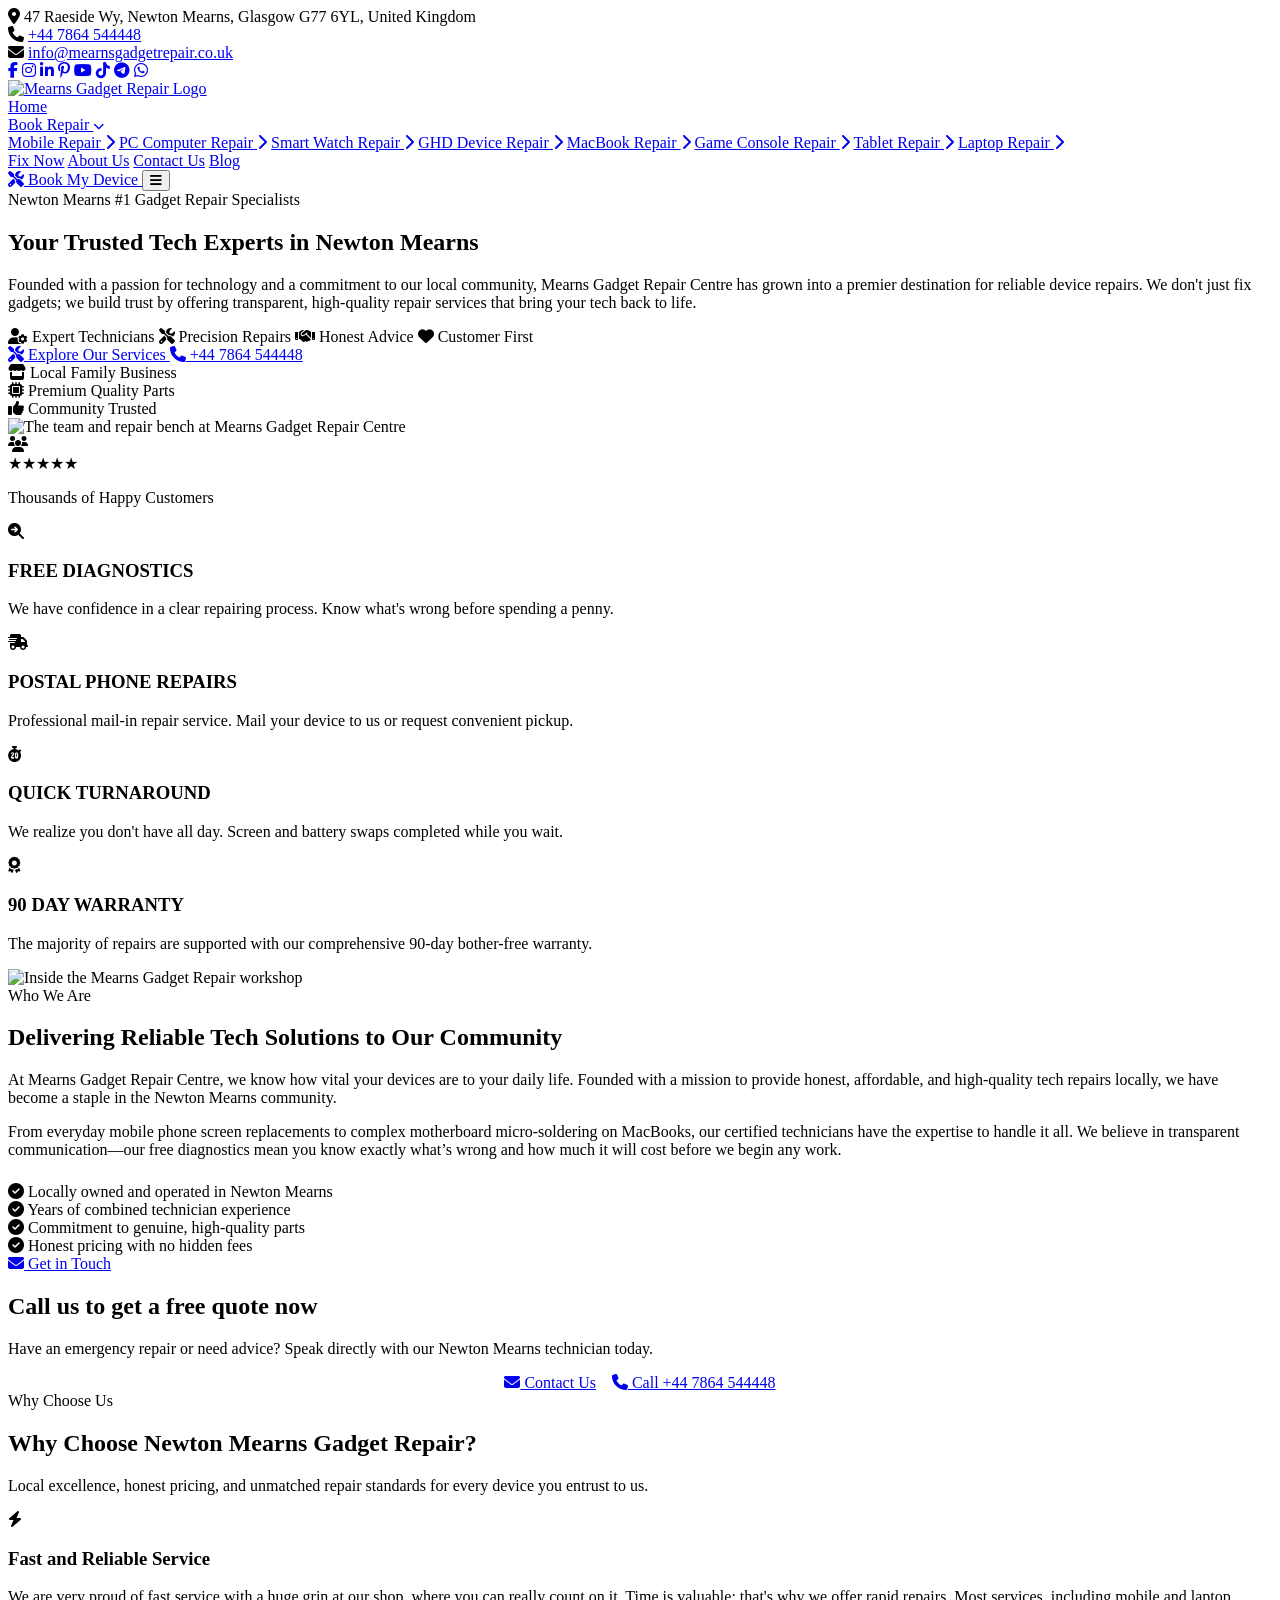
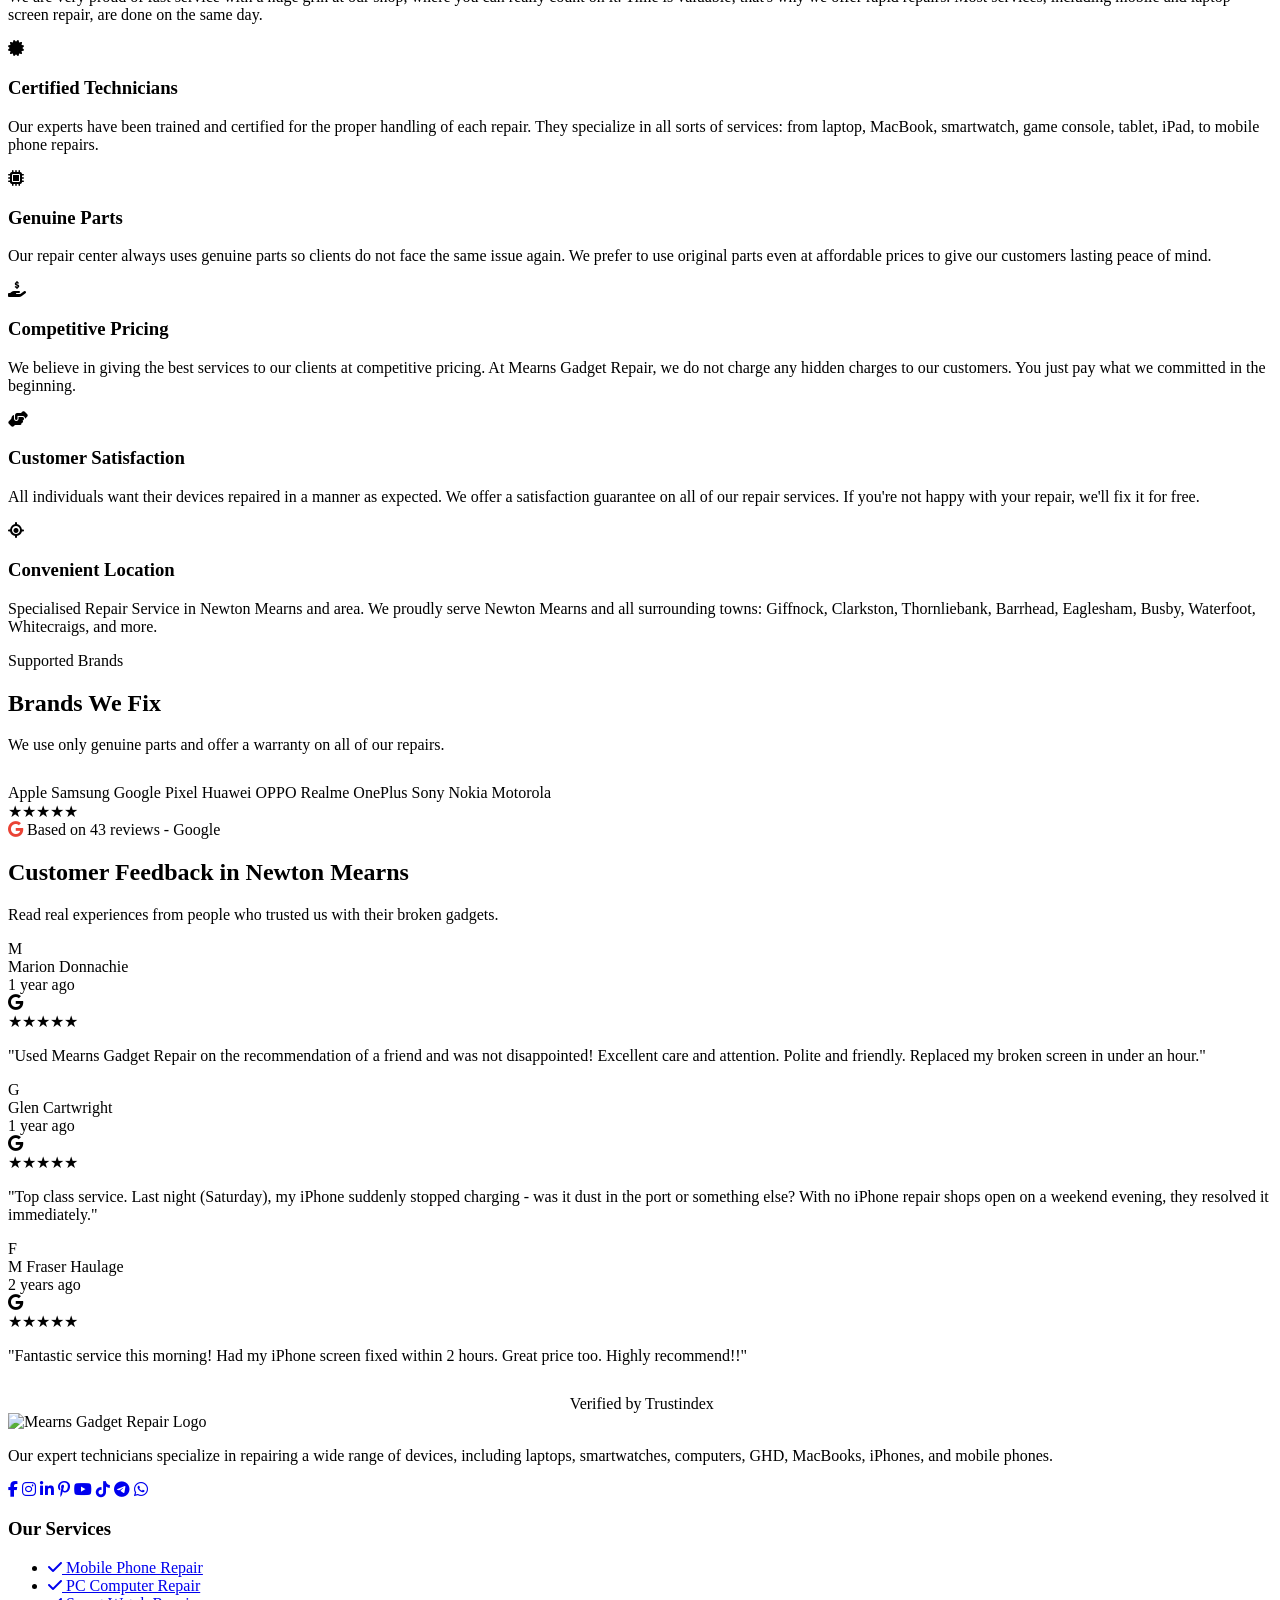
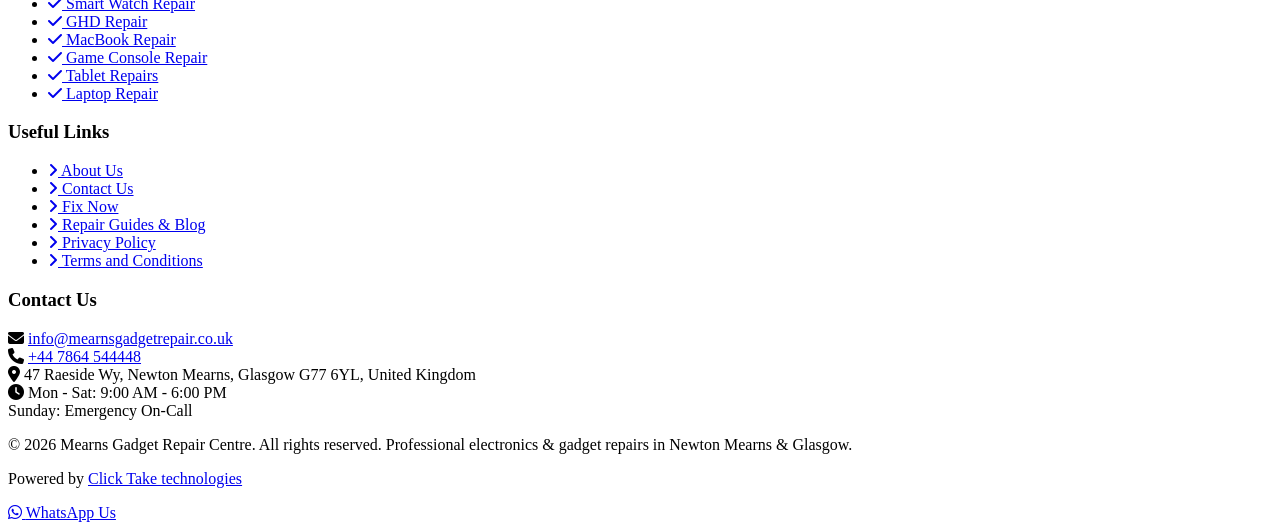
==== about.html @ e1bfaec9 "Add files via upload" ====
<!DOCTYPE html>
<html lang="en">
<head>
  <meta charset="UTF-8">
  <meta name="viewport" content="width=device-width, initial-scale=1.0">
  <meta http-equiv="X-Content-Type-Options" content="nosniff">
  <meta name="referrer" content="strict-origin-when-cross-origin">
  <title>About Us | Mearns Gadget Repair Centre in Newton Mearns</title>
  <meta name="description" content="Learn about Mearns Gadget Repair in Newton Mearns. Your local, trusted tech experts specializing in mobile, laptop, MacBook, and console repairs with a 90-day warranty.">
  <link rel="icon" type="image/png" href="images/logo.png">
  <link rel="stylesheet" href="https://cdnjs.cloudflare.com/ajax/libs/font-awesome/6.5.1/css/all.min.css">
  <link rel="stylesheet" href="css/style.css">
</head>
<body>

  <!-- TOP BAR -->
  <div class="top-bar">
    <div class="container top-bar-inner">
      <div class="top-bar-info">
        <div class="top-bar-item">
          <i class="fa-solid fa-location-dot"></i>
          <span>47 Raeside Wy, Newton Mearns, Glasgow G77 6YL, United Kingdom</span>
        </div>
        <div class="top-bar-item">
          <i class="fa-solid fa-phone"></i>
          <a href="tel:+447864544448">+44 7864 544448</a>
        </div>
        <div class="top-bar-item">
          <i class="fa-solid fa-envelope"></i>
          <a href="mailto:info@mearnsgadgetrepair.co.uk">info@mearnsgadgetrepair.co.uk</a>
        </div>
      </div>
      <div class="top-bar-socials">
        <a href="https://www.facebook.com/MearnsGadgetRepair" aria-label="Facebook"><i class="fa-brands fa-facebook-f"></i></a>
        <a href="https://www.instagram.com/mearnsgadget/" aria-label="Instagram"><i class="fa-brands fa-instagram"></i></a>
        <a href="https://www.linkedin.com/company/mearns-gadget-repair/home/" aria-label="LinkedIn"><i class="fa-brands fa-linkedin-in"></i></a>
        <a href="https://www.pinterest.com/mearnsgadgetrepair/" aria-label="Pinterest"><i class="fa-brands fa-pinterest-p"></i></a>
        <a href="https://www.youtube.com/@MearnsGadgetRepair" aria-label="YouTube"><i class="fa-brands fa-youtube"></i></a>
        <a href="https://www.tiktok.com/@mearnsgadgetrepair2" aria-label="TikTok"><i class="fa-brands fa-tiktok"></i></a>
        <a href="https://www.google.com/maps/place/Mearns+Gadget+Repair/@55.7643478,-4.3522199,17z/data=!3m1!4b1!4m6!3m5!1s0x48884990850352e9:0x319b76fc615b33bc!8m2!3d55.7643478!4d-4.3522199!16s%2Fg%2F11p5c2ny6j?entry=ttu&g_ep=EgoyMDI2MDkwOC4wIKXMDSoASAFQAw%3D%3D" aria-label="Telegram"><i class="fa-brands fa-telegram"></i></a>
        <a href="https://wa.me/447864544448" target="_blank" aria-label="WhatsApp"><i class="fa-brands fa-whatsapp"></i></a>
      </div>
    </div>
  </div>

  <!-- SITE HEADER / NAVBAR -->
  <header class="site-header">
    <div class="container nav-container">
      <a href="index.html" class="brand-logo">
        <img src="images/Logo Img.png" alt="Mearns Gadget Repair Logo">
      </a>

      <nav class="nav-menu" id="navMenu">
        <a href="index.html" class="nav-link">Home</a>
        
        <div class="nav-dropdown">
          <a href="services.html" class="nav-link">Book Repair <i class="fa-solid fa-chevron-down" style="font-size: 11px;"></i></a>
          <div class="dropdown-menu">
            <a href="services.html#mobile-repair" class="dropdown-item">Mobile Repair <i class="fa-solid fa-chevron-right"></i></a>
            <a href="services.html#pc-repair" class="dropdown-item">PC Computer Repair <i class="fa-solid fa-chevron-right"></i></a>
            <a href="services.html#smartwatch-repair" class="dropdown-item">Smart Watch Repair <i class="fa-solid fa-chevron-right"></i></a>
            <a href="services.html#ghd-repair" class="dropdown-item">GHD Device Repair <i class="fa-solid fa-chevron-right"></i></a>
            <a href="services.html#macbook-repair" class="dropdown-item">MacBook Repair <i class="fa-solid fa-chevron-right"></i></a>
            <a href="services.html#console-repair" class="dropdown-item">Game Console Repair <i class="fa-solid fa-chevron-right"></i></a>
            <a href="services.html#tablet-repair" class="dropdown-item">Tablet Repair <i class="fa-solid fa-chevron-right"></i></a>
            <a href="services.html#laptop-repair" class="dropdown-item">Laptop Repair <i class="fa-solid fa-chevron-right"></i></a>
          </div>
        </div>

        <a href="book-repair.html" class="nav-link">Fix Now</a>
        <a href="about.html" class="nav-link active">About Us</a>
        <a href="contact.html" class="nav-link">Contact Us</a>
        <a href="blog.html" class="nav-link">Blog</a>
      </nav>

      <div class="nav-actions">
        <a href="book-repair.html" class="btn btn-primary btn-sm">
          <i class="fa-solid fa-screwdriver-wrench"></i> Book My Device
        </a>
        <button class="mobile-toggle" id="mobileToggle" aria-label="Toggle navigation">
          <i class="fa-solid fa-bars"></i>
        </button>
      </div>
    </div>
  </header>

  <!-- HERO SECTION (ADAPTED FOR ABOUT US) -->
  <section class="hero-section">
    <div class="hero-bg-container">
      <div class="hero-bg-blur"></div>
      <div class="hero-bg-overlay"></div>
    </div>

    <div class="hero-glow-1"></div>
    <div class="hero-glow-2"></div>
    <div class="container hero-grid">
      <div class="hero-content">
        <div class="hero-badge">
          <span class="pulse-dot"></span>
          <span>Newton Mearns #1 Gadget Repair Specialists</span>
        </div>
        <h1 class="hero-title">Your Trusted Tech Experts in <span class="gradient-text">Newton Mearns</span></h1>
        <p class="hero-desc">
          Founded with a passion for technology and a commitment to our local community, Mearns Gadget Repair Centre has grown into a premier destination for reliable device repairs. We don't just fix gadgets; we build trust by offering transparent, high-quality repair services that bring your tech back to life.
        </p>

        <div class="hero-services-tags">
          <span class="hero-tag"><i class="fa-solid fa-user-gear"></i> Expert Technicians</span>
          <span class="hero-tag"><i class="fa-solid fa-screwdriver-wrench"></i> Precision Repairs</span>
          <span class="hero-tag"><i class="fa-solid fa-handshake"></i> Honest Advice</span>
          <span class="hero-tag"><i class="fa-solid fa-heart"></i> Customer First</span>
        </div>

        <div class="hero-cta-group">
          <a href="index.html#services" class="btn btn-primary btn-lg">
            <i class="fa-solid fa-screwdriver-wrench"></i> Explore Our Services
          </a>
          <a href="tel:+447864544448" class="btn btn-secondary btn-lg">
            <i class="fa-solid fa-phone"></i> +44 7864 544448
          </a>
        </div>

        <div class="hero-trust-row">
          <div class="hero-trust-item">
            <i class="fa-solid fa-store"></i>
            <span>Local Family Business</span>
          </div>
          <div class="hero-trust-item">
            <i class="fa-solid fa-microchip"></i>
            <span>Premium Quality Parts</span>
          </div>
          <div class="hero-trust-item">
            <i class="fa-solid fa-thumbs-up"></i>
            <span>Community Trusted</span>
          </div>
        </div>
      </div>

      <div class="hero-visual">
        <div class="hero-image-wrapper">
          <!-- Update src to your actual team/shop image -->
          <img src="images/computer.jpg" alt="The team and repair bench at Mearns Gadget Repair Centre">
        </div>

        <div class="hero-floating-stat">
          <div class="stat-circle">
            <i class="fa-solid fa-users"></i>
          </div>
          <div class="stat-text">
            <div class="rating-stars">★★★★★</div>
            <p>Thousands of Happy Customers</p>
          </div>
        </div>
      </div>
    </div>
  </section>

  <!-- 4 VALUE GUARANTEES BAR -->
  <section class="guarantees-bar">
    <div class="container">
      <div class="guarantees-grid">
        <div class="guarantee-card">
          <div class="guarantee-icon">
            <i class="fa-solid fa-magnifying-glass-arrow-right"></i>
          </div>
          <div class="guarantee-content">
            <h3>FREE DIAGNOSTICS</h3>
            <p>We have confidence in a clear repairing process. Know what's wrong before spending a penny.</p>
          </div>
        </div>

        <div class="guarantee-card">
          <div class="guarantee-icon">
            <i class="fa-solid fa-truck-fast"></i>
          </div>
          <div class="guarantee-content">
            <h3>POSTAL PHONE REPAIRS</h3>
            <p>Professional mail-in repair service. Mail your device to us or request convenient pickup.</p>
          </div>
        </div>

        <div class="guarantee-card">
          <div class="guarantee-icon">
            <i class="fa-solid fa-stopwatch-20"></i>
          </div>
          <div class="guarantee-content">
            <h3>QUICK TURNAROUND</h3>
            <p>We realize you don't have all day. Screen and battery swaps completed while you wait.</p>
          </div>
        </div>

        <div class="guarantee-card">
          <div class="guarantee-icon">
            <i class="fa-solid fa-award"></i>
          </div>
          <div class="guarantee-content">
            <h3>90 DAY WARRANTY</h3>
            <p>The majority of repairs are supported with our comprehensive 90-day bother-free warranty.</p>
          </div>
        </div>
      </div>
    </div>
  </section>

  <!-- OUR STORY SECTION -->
  <section class="section">
    <div class="container">
      <div class="tab-panel-grid">
        <div class="tab-panel-visual">
          <img src="images/about.png" alt="Inside the Mearns Gadget Repair workshop">
        </div>
        <div class="tab-panel-info">
        <span class="section-tag">Who We Are</span>
          <h2 class="section-title" style="text-align: left;">Delivering Reliable Tech Solutions to Our Community</h2>
          <p>
            At Mearns Gadget Repair Centre, we know how vital your devices are to your daily life. Founded with a mission to provide honest, affordable, and high-quality tech repairs locally, we have become a staple in the Newton Mearns community.
          </p>
          <p>
            From everyday mobile phone screen replacements to complex motherboard micro-soldering on MacBooks, our certified technicians have the expertise to handle it all. We believe in transparent communication—our free diagnostics mean you know exactly what’s wrong and how much it will cost before we begin any work.
          </p>
          
          <div class="repair-check-list" style="margin-top: 24px;">
            <div class="repair-check-item"><i class="fa-solid fa-circle-check"></i> Locally owned and operated in Newton Mearns</div>
            <div class="repair-check-item"><i class="fa-solid fa-circle-check"></i> Years of combined technician experience</div>
            <div class="repair-check-item"><i class="fa-solid fa-circle-check"></i> Commitment to genuine, high-quality parts</div>
            <div class="repair-check-item"><i class="fa-solid fa-circle-check"></i> Honest pricing with no hidden fees</div>
          </div>
          
          <a href="contact.html" class="btn btn-primary" style="margin-top: 24px;"><i class="fa-solid fa-envelope"></i> Get in Touch</a>
        </div>
      </div>
    </div>
  </section>

  <!-- CTA BANNER -->
  <section class="cta-banner-gradient">
    <div class="container">
      <h2>Call us to get a <span>free quote now</span></h2>
      <p>Have an emergency repair or need advice? Speak directly with our Newton Mearns technician today.</p>
      <div style="display: flex; justify-content: center; gap: 16px; flex-wrap: wrap;">
        <a href="contact.html" class="btn btn-white btn-lg"><i class="fa-solid fa-envelope"></i> Contact Us</a>
        <a href="tel:+447864544448" class="btn btn-primary btn-lg"><i class="fa-solid fa-phone"></i> Call +44 7864 544448</a>
      </div>
    </div>
  </section>

  <!-- WHY CHOOSE NEWTON MEARNS GADGET REPAIR -->
  <section class="section section-alt">
    <div class="container">
      <div class="section-header">
        <span class="section-tag">Why Choose Us</span>
        <h2 class="section-title">Why Choose Newton Mearns Gadget Repair?</h2>
        <p class="section-subtitle">Local excellence, honest pricing, and unmatched repair standards for every device you entrust to us.</p>
      </div>

      <div class="why-choose-grid">
        <div class="why-card">
          <div class="why-card-icon"><i class="fa-solid fa-bolt"></i></div>
          <h3>Fast and Reliable Service</h3>
          <p>We are very proud of fast service with a huge grin at our shop, where you can really count on it. Time is valuable; that's why we offer rapid repairs. Most services, including mobile and laptop screen repair, are done on the same day.</p>
        </div>

        <div class="why-card">
          <div class="why-card-icon"><i class="fa-solid fa-certificate"></i></div>
          <h3>Certified Technicians</h3>
          <p>Our experts have been trained and certified for the proper handling of each repair. They specialize in all sorts of services: from laptop, MacBook, smartwatch, game console, tablet, iPad, to mobile phone repairs.</p>
        </div>

        <div class="why-card">
          <div class="why-card-icon"><i class="fa-solid fa-microchip"></i></div>
          <h3>Genuine Parts</h3>
          <p>Our repair center always uses genuine parts so clients do not face the same issue again. We prefer to use original parts even at affordable prices to give our customers lasting peace of mind.</p>
        </div>

        <div class="why-card">
          <div class="why-card-icon"><i class="fa-solid fa-hand-holding-dollar"></i></div>
          <h3>Competitive Pricing</h3>
          <p>We believe in giving the best services to our clients at competitive pricing. At Mearns Gadget Repair, we do not charge any hidden charges to our customers. You just pay what we committed in the beginning.</p>
        </div>

        <div class="why-card">
          <div class="why-card-icon"><i class="fa-solid fa-handshake-angle"></i></div>
          <h3>Customer Satisfaction</h3>
          <p>All individuals want their devices repaired in a manner as expected. We offer a satisfaction guarantee on all of our repair services. If you're not happy with your repair, we'll fix it for free.</p>
        </div>

        <div class="why-card">
          <div class="why-card-icon"><i class="fa-solid fa-location-crosshairs"></i></div>
          <h3>Convenient Location</h3>
          <p>Specialised Repair Service in Newton Mearns and area. We proudly serve Newton Mearns and all surrounding towns: Giffnock, Clarkston, Thornliebank, Barrhead, Eaglesham, Busby, Waterfoot, Whitecraigs, and more.</p>
        </div>
      </div>
    </div>
  </section>

  <!-- BRANDS WE FIX -->
  <section class="section">
    <div class="container">
      <div class="section-header" style="margin-bottom: 30px;">
        <span class="section-tag">Supported Brands</span>
        <h2 class="section-title">Brands We Fix</h2>
        <p class="section-subtitle">We use only genuine parts and offer a warranty on all of our repairs.</p>
      </div>

      <div class="brands-row">
        <span class="brand-badge">Apple</span>
        <span class="brand-badge">Samsung</span>
        <span class="brand-badge">Google Pixel</span>
        <span class="brand-badge">Huawei</span>
        <span class="brand-badge">OPPO</span>
        <span class="brand-badge">Realme</span>
        <span class="brand-badge">OnePlus</span>
        <span class="brand-badge">Sony</span>
        <span class="brand-badge">Nokia</span>
        <span class="brand-badge">Motorola</span>
      </div>
    </div>
  </section>

  <!-- GOOGLE 5-STAR REVIEWS -->
  <section class="section section-alt">
    <div class="container">
      <div class="section-header">
        <div class="reviews-header-badge">
          <div class="stars">★★★★★</div>
          <div class="meta"><i class="fa-brands fa-google" style="color: #ea4335;"></i> Based on 43 reviews - Google</div>
        </div>
        <h2 class="section-title">Customer Feedback in Newton Mearns</h2>
        <p class="section-subtitle">Read real experiences from people who trusted us with their broken gadgets.</p>
      </div>

      <div class="reviews-grid">
        <div class="review-card">
          <div class="review-top">
            <div class="reviewer-info">
              <div class="reviewer-avatar">M</div>
              <div>
                <div class="reviewer-name">Marion Donnachie</div>
                <div class="reviewer-time">1 year ago</div>
              </div>
            </div>
            <i class="fa-brands fa-google google-icon"></i>
          </div>
          <div class="review-stars">★★★★★</div>
          <p class="review-text">
            "Used Mearns Gadget Repair on the recommendation of a friend and was not disappointed! Excellent care and attention. Polite and friendly. Replaced my broken screen in under an hour."
          </p>
        </div>

        <div class="review-card">
          <div class="review-top">
            <div class="reviewer-info">
              <div class="reviewer-avatar">G</div>
              <div>
                <div class="reviewer-name">Glen Cartwright</div>
                <div class="reviewer-time">1 year ago</div>
              </div>
            </div>
            <i class="fa-brands fa-google google-icon"></i>
          </div>
          <div class="review-stars">★★★★★</div>
          <p class="review-text">
            "Top class service. Last night (Saturday), my iPhone suddenly stopped charging - was it dust in the port or something else? With no iPhone repair shops open on a weekend evening, they resolved it immediately."
          </p>
        </div>

        <div class="review-card">
          <div class="review-top">
            <div class="reviewer-info">
              <div class="reviewer-avatar">F</div>
              <div>
                <div class="reviewer-name">M Fraser Haulage</div>
                <div class="reviewer-time">2 years ago</div>
              </div>
            </div>
            <i class="fa-brands fa-google google-icon"></i>
          </div>
          <div class="review-stars">★★★★★</div>
          <p class="review-text">
            "Fantastic service this morning! Had my iPhone screen fixed within 2 hours. Great price too. Highly recommend!!"
          </p>
        </div>
      </div>

      <div style="text-align: center; margin-top: 30px;">
        <span class="trustindex-verified">
          <i class="fa-solid fa-shield-check"></i> Verified by Trustindex
        </span>
      </div>
    </div>
  </section>

  <!-- SITE FOOTER -->
  <footer class="site-footer">
    <div class="container footer-top-grid">
      <!-- Col 1: Brand -->
      <div class="footer-brand">
        <img src="images/Logo Img.png" alt="Mearns Gadget Repair Logo">
        <p>
          Our expert technicians specialize in repairing a wide range of devices, including laptops, smartwatches, computers, GHD, MacBooks, iPhones, and mobile phones.
        </p>
        <div class="footer-socials">
          <a href="https://www.facebook.com/MearnsGadgetRepair" class="footer-social-link" aria-label="Facebook"><i class="fa-brands fa-facebook-f"></i></a>
          <a href="https://www.instagram.com/mearnsgadget/" class="footer-social-link" aria-label="Instagram"><i class="fa-brands fa-instagram"></i></a>
          <a href="https://www.linkedin.com/company/mearns-gadget-repair/home/" class="footer-social-link" aria-label="LinkedIn"><i class="fa-brands fa-linkedin-in"></i></a>
          <a href="https://www.pinterest.com/mearnsgadgetrepair/" class="footer-social-link" aria-label="Pinterest"><i class="fa-brands fa-pinterest-p"></i></a>
          <a href="https://www.youtube.com/@MearnsGadgetRepair" class="footer-social-link" aria-label="YouTube"><i class="fa-brands fa-youtube"></i></a>
          <a href="https://www.tiktok.com/@mearnsgadgetrepair2" class="footer-social-link" aria-label="TikTok"><i class="fa-brands fa-tiktok"></i></a>
          <a href="https://www.google.com/maps/place/Mearns+Gadget+Repair/@55.7643478,-4.3522199,17z/data=!3m1!4b1!4m6!3m5!1s0x48884990850352e9:0x319b76fc615b33bc!8m2!3d55.7643478!4d-4.3522199!16s%2Fg%2F11p5c2ny6j?entry=ttu&g_ep=EgoyMDI2MDkwOC4wIKXMDSoASAFQAw%3D%3D" class="footer-social-link" aria-label="Telegram"><i class="fa-brands fa-telegram"></i></a>
          <a href="https://wa.me/447864544448" target="_blank" class="footer-social-link" aria-label="WhatsApp"><i class="fa-brands fa-whatsapp"></i></a>
        </div>
      </div>

      <!-- Col 2: Our Services -->
      <div class="footer-col">
        <h3>Our Services</h3>
        <ul class="footer-links">
          <li><a href="services.html#mobile-repair"><i class="fa-solid fa-check"></i> Mobile Phone Repair</a></li>
          <li><a href="services.html#pc-repair"><i class="fa-solid fa-check"></i> PC Computer Repair</a></li>
          <li><a href="services.html#smartwatch-repair"><i class="fa-solid fa-check"></i> Smart Watch Repair</a></li>
          <li><a href="services.html#ghd-repair"><i class="fa-solid fa-check"></i> GHD Repair</a></li>
          <li><a href="services.html#macbook-repair"><i class="fa-solid fa-check"></i> MacBook Repair</a></li>
          <li><a href="services.html#console-repair"><i class="fa-solid fa-check"></i> Game Console Repair</a></li>
          <li><a href="services.html#tablet-repair"><i class="fa-solid fa-check"></i> Tablet Repairs</a></li>
          <li><a href="services.html#laptop-repair"><i class="fa-solid fa-check"></i> Laptop Repair</a></li>
        </ul>
      </div>

      <!-- Col 3: Useful Links -->
      <div class="footer-col">
        <h3>Useful Links</h3>
        <ul class="footer-links">
          <li><a href="about.html"><i class="fa-solid fa-angle-right"></i> About Us</a></li>
          <li><a href="contact.html"><i class="fa-solid fa-angle-right"></i> Contact Us</a></li>
          <li><a href="book-repair.html"><i class="fa-solid fa-angle-right"></i> Fix Now</a></li>
          <li><a href="blog.html"><i class="fa-solid fa-angle-right"></i> Repair Guides & Blog</a></li>
          <li><a href="privacy.html"><i class="fa-solid fa-angle-right"></i> Privacy Policy</a></li>
          <li><a href="terms.html"><i class="fa-solid fa-angle-right"></i> Terms and Conditions</a></li>
        </ul>
      </div>

      <!-- Col 4: Contact Us -->
      <div class="footer-col">
        <h3>Contact Us</h3>
        <div class="footer-contact-item">
          <i class="fa-solid fa-envelope"></i>
          <a href="mailto:info@mearnsgadgetrepair.co.uk">info@mearnsgadgetrepair.co.uk</a>
        </div>
        <div class="footer-contact-item">
          <i class="fa-solid fa-phone"></i>
          <a href="tel:+447864544448">+44 7864 544448</a>
        </div>
        <div class="footer-contact-item">
          <i class="fa-solid fa-location-dot"></i>
          <span>47 Raeside Wy, Newton Mearns, Glasgow G77 6YL, United Kingdom</span>
        </div>
        <div class="footer-contact-item">
          <i class="fa-solid fa-clock"></i>
          <span>Mon - Sat: 9:00 AM - 6:00 PM<br>Sunday: Emergency On-Call</span>
        </div>
      </div>
    </div>

    <!-- Bottom Copyright -->
    <div class="footer-bottom">
      <div class="container">
        <p>&copy; 2026 Mearns Gadget Repair Centre. All rights reserved. Professional electronics & gadget repairs in Newton Mearns & Glasgow.</p>
        <p>Powered by <a href="https://www.clicktaketech" target="_blank" rel="noopener noreferrer">Click Take technologies</a></p>
      </div>
    </div>
  </footer>

  <!-- FLOATING WHATSAPP BUTTON -->
  <a href="https://wa.me/447864544448?text=Hello%20Mearns%20Gadget%20Repair,%20I%20would%20like%20a%20quote%20for%20my%20device" target="_blank" class="whatsapp-float" aria-label="WhatsApp Chat">
    <i class="fa-brands fa-whatsapp"></i>
    <span>WhatsApp Us</span>
  </a>

  <script src="js/main.js"></script>
</body>
</html>
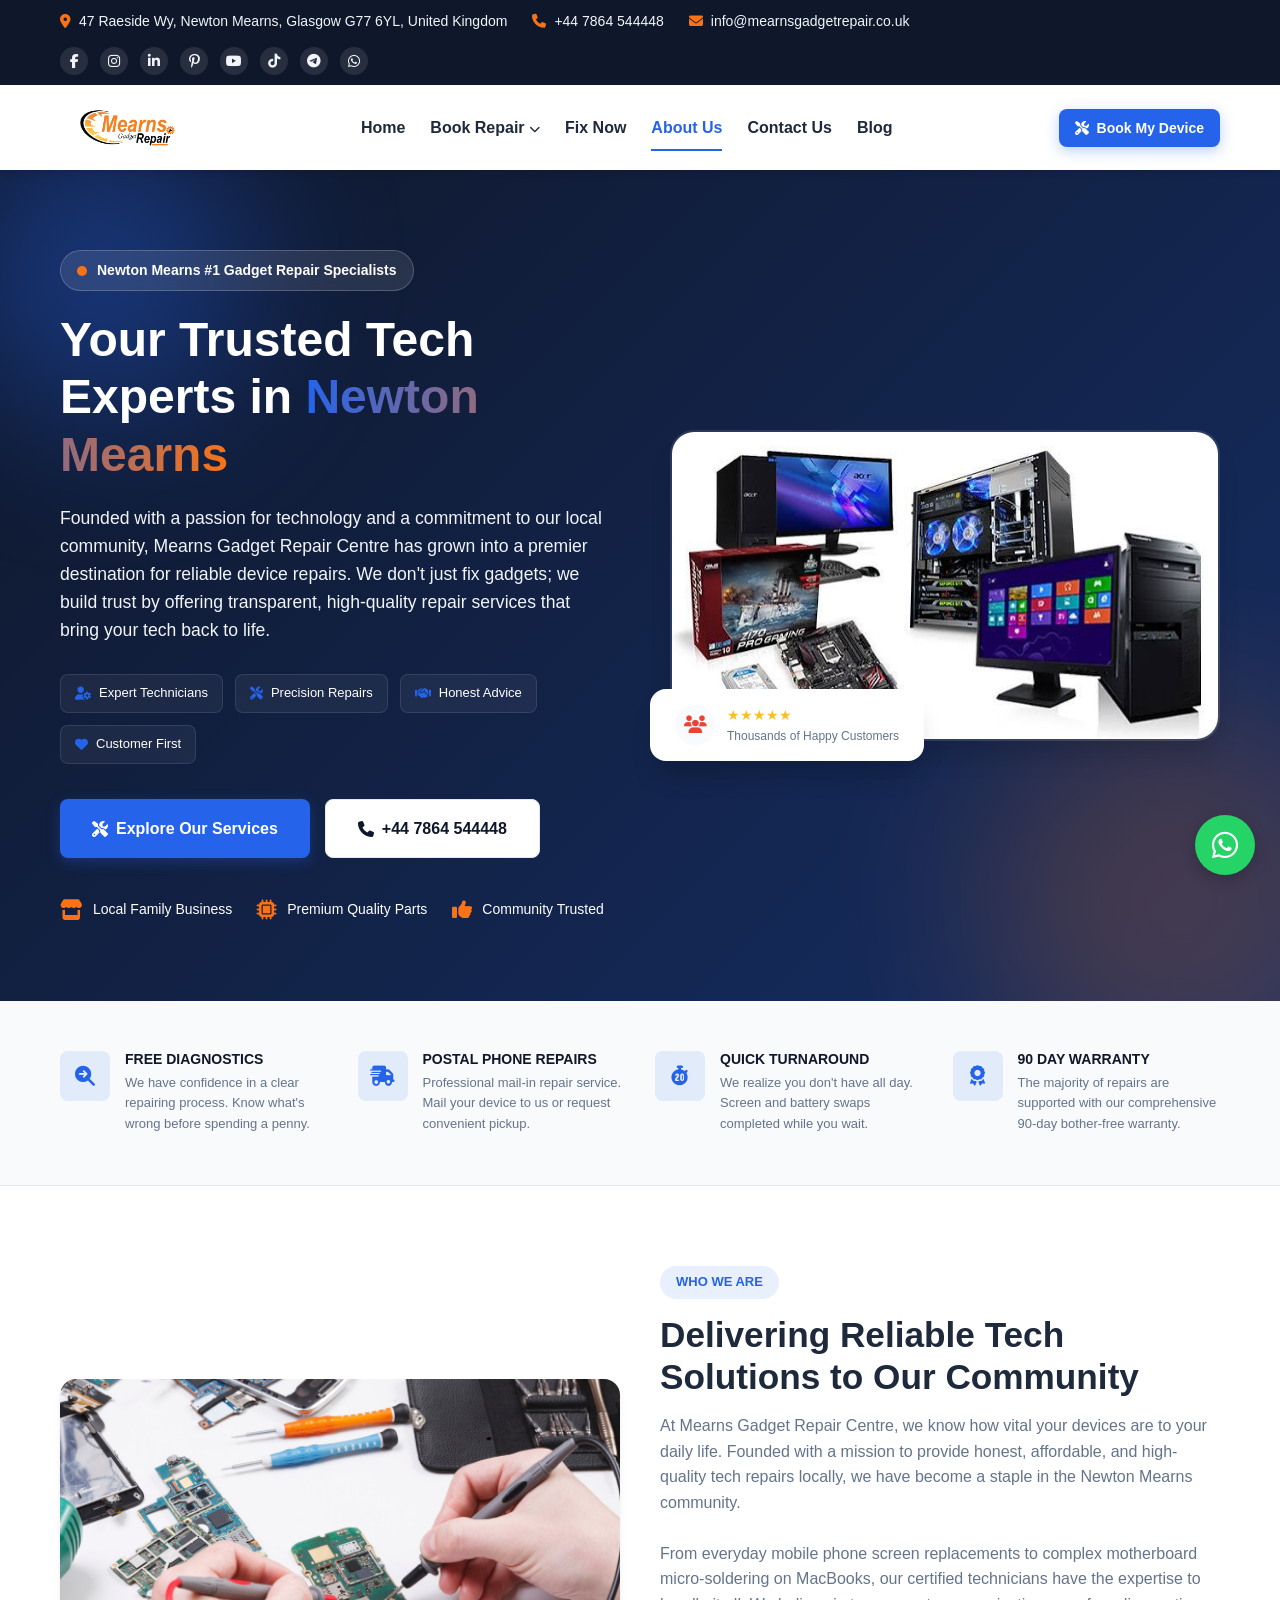
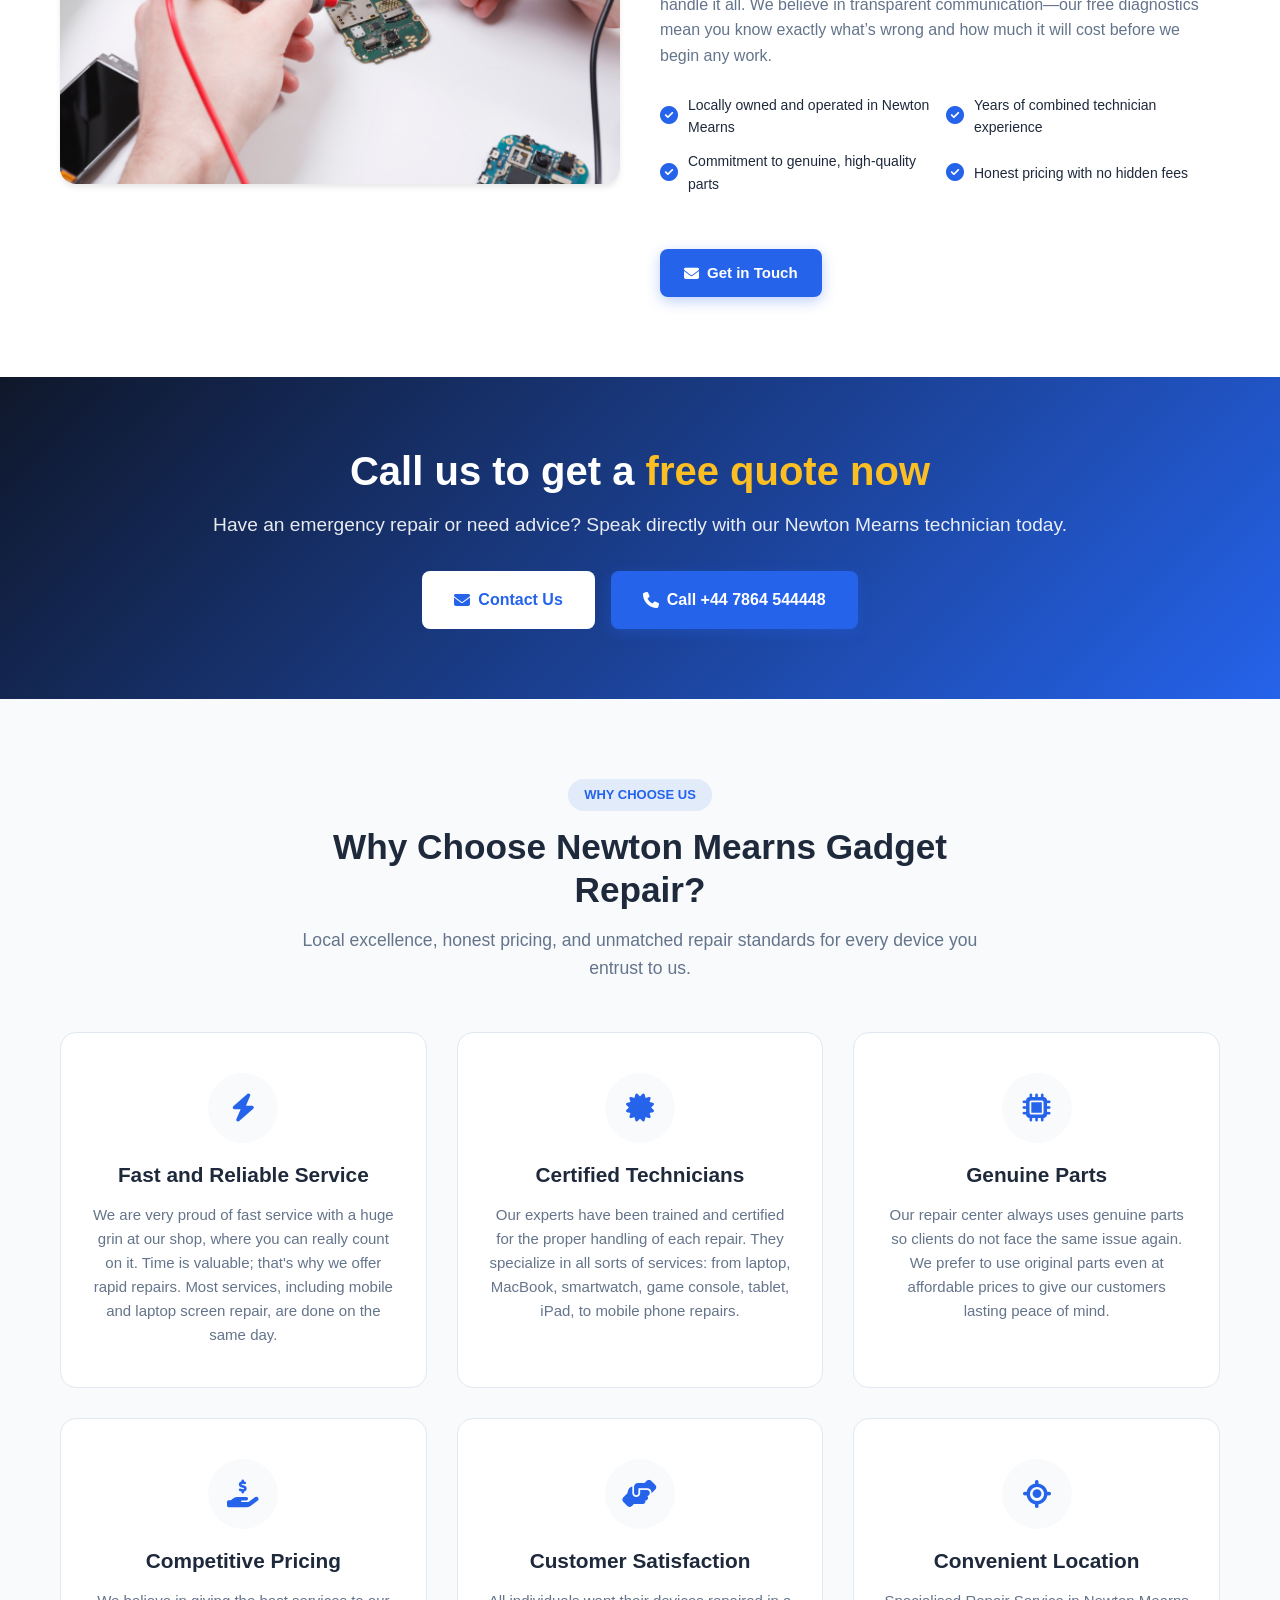
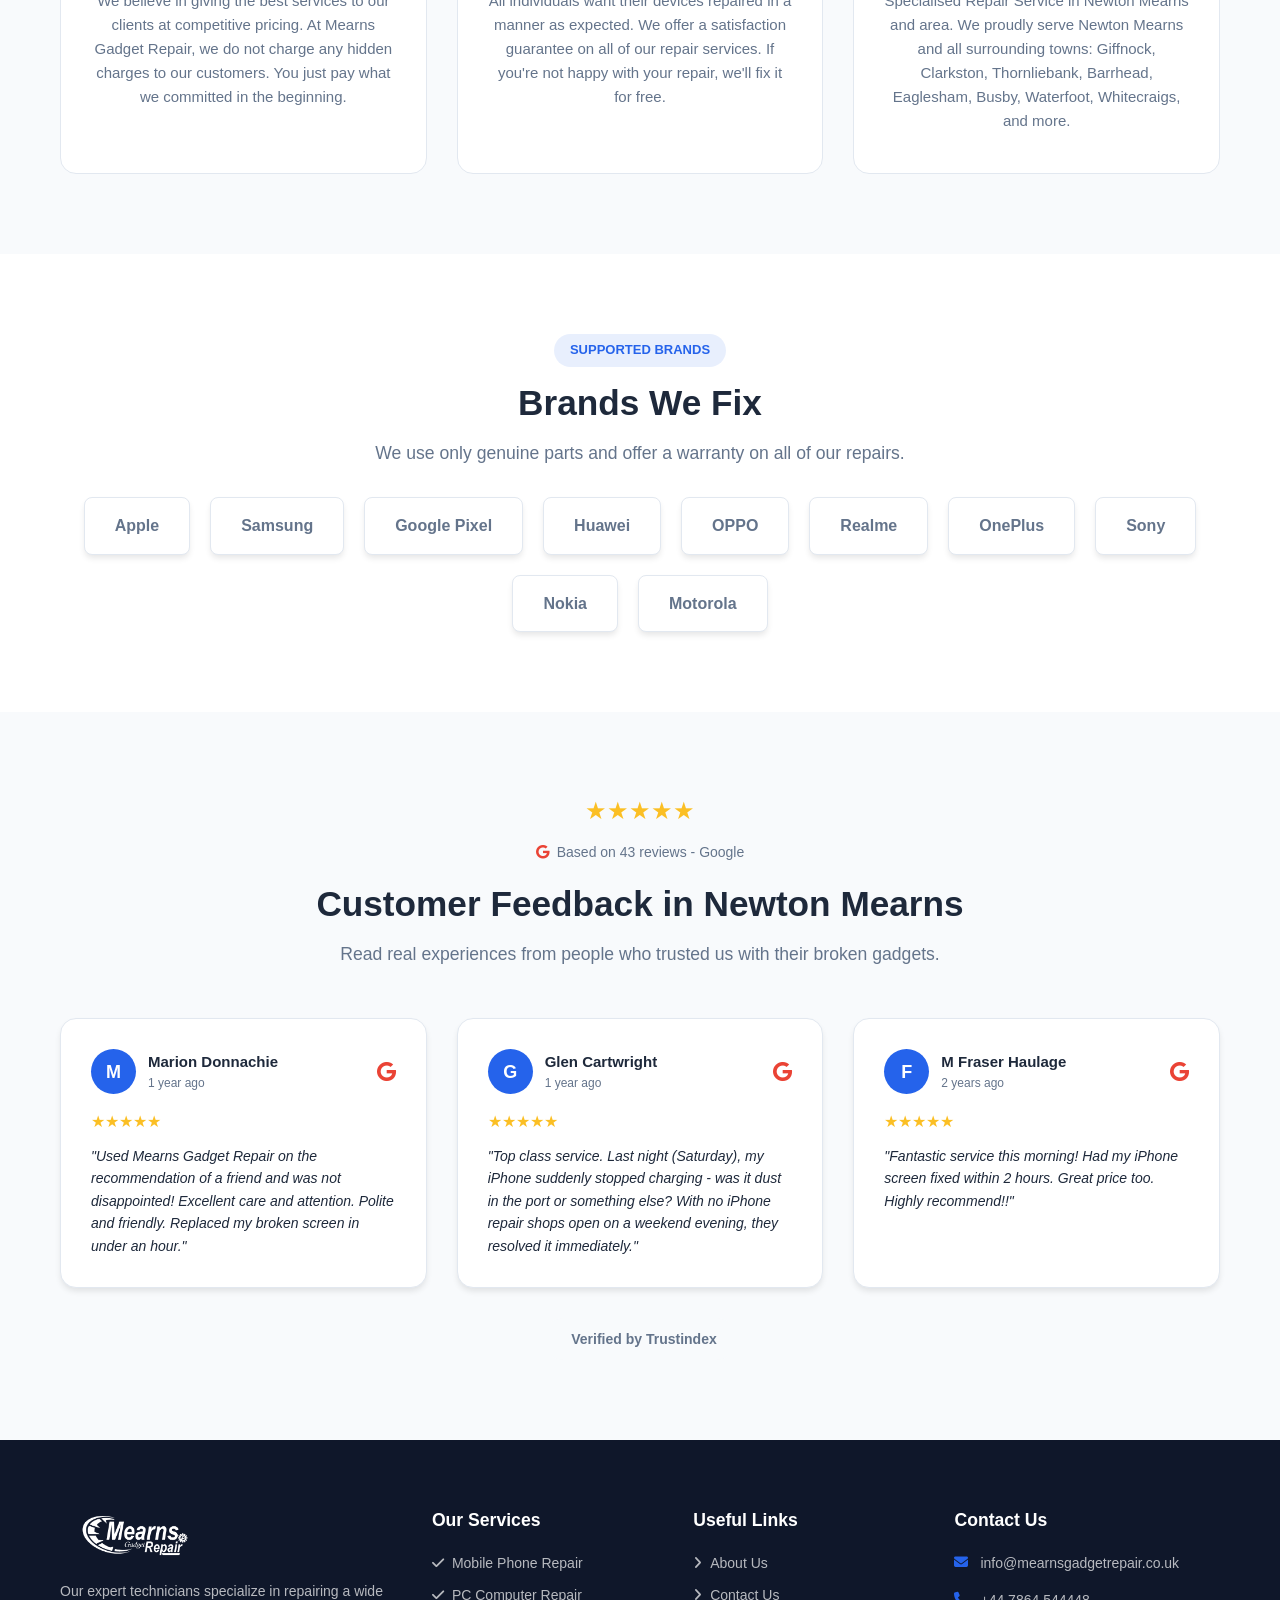
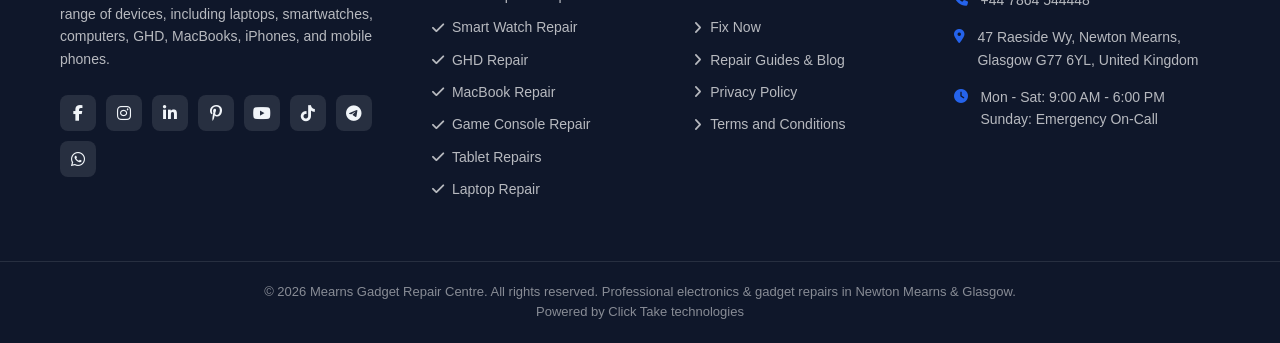
==== commit dc8c03f5: "Add files via upload" ====
--- a/about.html
+++ b/about.html
@@ -9,7 +9,7 @@
   <meta name="description" content="Learn about Mearns Gadget Repair in Newton Mearns. Your local, trusted tech experts specializing in mobile, laptop, MacBook, and console repairs with a 90-day warranty.">
   <link rel="icon" type="image/png" href="images/logo.png">
   <link rel="stylesheet" href="https://cdnjs.cloudflare.com/ajax/libs/font-awesome/6.5.1/css/all.min.css">
-  <link rel="stylesheet" href="css/style.css">
+  <link rel="stylesheet" href="style.css">
 </head>
 <body>
 
@@ -47,7 +47,7 @@
   <header class="site-header">
     <div class="container nav-container">
       <a href="index.html" class="brand-logo">
-        <img src="images/Logo Img.png" alt="Mearns Gadget Repair Logo">
+        <img src="Logo Img.png" alt="Mearns Gadget Repair Logo">
       </a>
 
       <nav class="nav-menu" id="navMenu">
@@ -139,7 +139,7 @@
       <div class="hero-visual">
         <div class="hero-image-wrapper">
           <!-- Update src to your actual team/shop image -->
-          <img src="images/computer.jpg" alt="The team and repair bench at Mearns Gadget Repair Centre">
+          <img src="computer.jpg" alt="The team and repair bench at Mearns Gadget Repair Centre">
         </div>
 
         <div class="hero-floating-stat">
@@ -207,7 +207,7 @@
     <div class="container">
       <div class="tab-panel-grid">
         <div class="tab-panel-visual">
-          <img src="images/about.png" alt="Inside the Mearns Gadget Repair workshop">
+          <img src="about.png" alt="Inside the Mearns Gadget Repair workshop">
         </div>
         <div class="tab-panel-info">
         <span class="section-tag">Who We Are</span>
@@ -395,7 +395,7 @@
     <div class="container footer-top-grid">
       <!-- Col 1: Brand -->
       <div class="footer-brand">
-        <img src="images/Logo Img.png" alt="Mearns Gadget Repair Logo">
+        <img src="Logo Img.png" alt="Mearns Gadget Repair Logo">
         <p>
           Our expert technicians specialize in repairing a wide range of devices, including laptops, smartwatches, computers, GHD, MacBooks, iPhones, and mobile phones.
         </p>
--- a/style.css
+++ b/style.css
@@ -0,0 +1,1039 @@
+/* =========================================
+   MEARNS GADGET REPAIR - NEW MODERN CSS
+   ========================================= */
+
+/* GOOGLE FONTS */
+@import url('https://fonts.googleapis.com/css2?family=Inter:wght@400;500;600;700;800&family=Poppins:wght@500;600;700;800&display=swap');
+
+/* CSS VARIABLES (THEMES & COLORS) */
+:root {
+  --primary: #2563eb;        /* Electric Blue */
+  --primary-dark: #1d4ed8;   /* Darker Blue for hover */
+  --secondary: #f97316;      /* Vibrant Orange for accents */
+  --bg-dark: #0f172a;        /* Dark Navy for hero/footer */
+  --bg-light: #f8fafc;       /* Very light gray for alternating sections */
+  --bg-alt: #f1f5f9;         /* Slightly darker gray for cards/inputs */
+  --text: #1e293b;           /* Main text color */
+  --text-muted: #64748b;     /* Subtle text color */
+  --white: #ffffff;
+  --border: #e2e8f0;         /* Light borders */
+  --radius-sm: 8px;
+  --radius-md: 16px;
+  --radius-lg: 24px;
+  --shadow-sm: 0 4px 6px -1px rgba(0, 0, 0, 0.1);
+  --shadow-md: 0 10px 15px -3px rgba(0, 0, 0, 0.1);
+  --shadow-lg: 0 20px 25px -5px rgba(0, 0, 0, 0.15);
+}
+
+/* GLOBAL RESETS */
+* {
+  margin: 0;
+  padding: 0;
+  box-sizing: border-box;
+}
+
+body {
+  font-family: 'Inter', sans-serif;
+  color: var(--text);
+  background-color: var(--white);
+  line-height: 1.6;
+}
+
+h1, h2, h3, h4, h5, h6 {
+  font-family: 'Poppins', sans-serif;
+  font-weight: 700;
+  line-height: 1.2;
+}
+
+a {
+  text-decoration: none;
+  color: inherit;
+}
+
+ul {
+  list-style: none;
+}
+
+img {
+  max-width: 100%;
+  display: block;
+}
+
+.container {
+  max-width: 1200px;
+  margin: 0 auto;
+  padding: 0 20px;
+}
+
+.section {
+  padding: 80px 0;
+}
+
+.section-alt {
+  background-color: var(--bg-light);
+}
+
+/* BUTTONS */
+.btn {
+  display: inline-flex;
+  align-items: center;
+  justify-content: center;
+  gap: 8px;
+  padding: 12px 24px;
+  border-radius: var(--radius-sm);
+  font-weight: 600;
+  font-size: 15px;
+  transition: all 0.3s ease;
+  cursor: pointer;
+  border: none;
+}
+
+.btn-sm { padding: 8px 16px; font-size: 14px; }
+.btn-lg { padding: 16px 32px; font-size: 16px; }
+
+.btn-primary {
+  background-color: var(--primary);
+  color: var(--white);
+  box-shadow: 0 4px 14px rgba(37, 99, 235, 0.3);
+}
+.btn-primary:hover {
+  background-color: var(--primary-dark);
+  transform: translateY(-2px);
+  box-shadow: 0 6px 20px rgba(37, 99, 235, 0.4);
+}
+
+.btn-secondary {
+  background-color: var(--white);
+  color: var(--bg-dark);
+  border: 1px solid var(--border);
+}
+.btn-secondary:hover {
+  background-color: var(--bg-alt);
+  transform: translateY(-2px);
+}
+
+.btn-outline {
+  background-color: transparent;
+  color: var(--primary);
+  border: 2px solid var(--primary);
+}
+.btn-outline:hover {
+  background-color: var(--primary);
+  color: var(--white);
+}
+
+.btn-white {
+  background-color: var(--white);
+  color: var(--primary);
+}
+.btn-white:hover {
+  background-color: var(--bg-alt);
+  transform: translateY(-2px);
+}
+
+/* TOP BAR */
+.top-bar {
+  background-color: var(--bg-dark);
+  color: var(--bg-alt);
+  font-size: 14px;
+  padding: 10px 0;
+}
+.top-bar-inner {
+  display: flex;
+  justify-content: space-between;
+  align-items: center;
+  flex-wrap: wrap;
+  gap: 15px;
+}
+.top-bar-info {
+  display: flex;
+  gap: 25px;
+  flex-wrap: wrap;
+}
+.top-bar-item {
+  display: flex;
+  align-items: center;
+  gap: 8px;
+}
+.top-bar-item i { color: var(--secondary); }
+.top-bar-item a:hover { color: var(--white); }
+
+.top-bar-socials {
+  display: flex;
+  gap: 12px;
+}
+.top-bar-socials a {
+  width: 28px;
+  height: 28px;
+  background: rgba(255,255,255,0.1);
+  border-radius: 50%;
+  display: flex;
+  align-items: center;
+  justify-content: center;
+  transition: 0.3s;
+}
+.top-bar-socials a:hover {
+  background: var(--primary);
+  color: var(--white);
+  transform: translateY(-2px);
+}
+
+/* HEADER / NAVBAR */
+.site-header {
+  background: var(--white);
+  box-shadow: var(--shadow-sm);
+  position: sticky;
+  top: 0;
+  z-index: 1000;
+}
+.nav-container {
+  display: flex;
+  align-items: center;
+  justify-content: space-between;
+  padding: 20px 20px;
+}
+.brand-logo img { height: 45px; }
+
+.nav-menu {
+  display: flex;
+  align-items: center;
+  gap: 25px;
+}
+.nav-link {
+  font-weight: 600;
+  color: var(--text);
+  position: relative;
+  padding: 5px 0;
+  transition: 0.3s;
+}
+.nav-link.active, .nav-link:hover { color: var(--primary); }
+.nav-link.active::after {
+  content: '';
+  position: absolute;
+  bottom: -5px;
+  left: 0;
+  width: 100%;
+  height: 2px;
+  background: var(--primary);
+}
+
+.nav-dropdown { position: relative; }
+.dropdown-menu {
+  position: absolute;
+  top: 100%;
+  left: 0;
+  background: var(--white);
+  min-width: 250px;
+  border: 1px solid var(--border);
+  box-shadow: var(--shadow-md);
+  border-radius: var(--radius-sm);
+  opacity: 0;
+  visibility: hidden;
+  transform: translateY(10px);
+  transition: 0.3s;
+  padding: 10px;
+}
+.nav-dropdown:hover .dropdown-menu {
+  opacity: 1;
+  visibility: visible;
+  transform: translateY(0);
+}
+.dropdown-item {
+  display: flex;
+  justify-content: space-between;
+  padding: 10px 15px;
+  border-radius: 6px;
+  font-size: 14px;
+  transition: 0.2s;
+}
+.dropdown-item:hover {
+  background: var(--bg-light);
+  color: var(--primary);
+}
+
+.nav-actions { display: flex; align-items: center; gap: 15px; }
+.mobile-toggle {
+  display: none;
+  background: none;
+  border: none;
+  font-size: 24px;
+  color: var(--bg-dark);
+}
+
+/* HERO SECTION */
+.hero-section {
+  background-color: var(--bg-dark);
+  position: relative;
+  overflow: hidden;
+  padding: 80px 0;
+  color: var(--white);
+}
+.hero-bg-container {
+  position: absolute;
+  inset: 0;
+  z-index: 0;
+}
+.hero-bg-blur {
+  position: absolute;
+  inset: 0;
+  background-image: url('images/all gadget.png');
+  background-size: cover;
+  background-position: center;
+  filter: blur(8px) brightness(0.2);
+  opacity: 0.4;
+}
+.hero-bg-overlay {
+  position: absolute;
+  inset: 0;
+  background: linear-gradient(135deg, rgba(15, 23, 42, 0.9) 0%, rgba(37, 99, 235, 0.3) 100%);
+}
+.hero-glow-1, .hero-glow-2 {
+  position: absolute;
+  border-radius: 50%;
+  filter: blur(80px);
+  z-index: 0;
+}
+.hero-glow-1 { width: 300px; height: 300px; background: var(--primary); top: -50px; left: -50px; opacity: 0.4; }
+.hero-glow-2 { width: 400px; height: 400px; background: var(--secondary); bottom: -100px; right: -100px; opacity: 0.2; }
+
+.hero-grid {
+  position: relative;
+  z-index: 2;
+  display: grid;
+  grid-template-columns: 1fr 1fr;
+  gap: 60px;
+  align-items: center;
+}
+
+.hero-badge {
+  display: inline-flex;
+  align-items: center;
+  gap: 10px;
+  background: rgba(255,255,255,0.1);
+  border: 1px solid rgba(255,255,255,0.2);
+  padding: 8px 16px;
+  border-radius: 50px;
+  font-size: 14px;
+  font-weight: 600;
+  margin-bottom: 20px;
+  backdrop-filter: blur(10px);
+}
+.pulse-dot {
+  width: 10px;
+  height: 10px;
+  background: var(--secondary);
+  border-radius: 50%;
+  box-shadow: 0 0 0 0 rgba(249, 115, 22, 0.5);
+  animation: pulse 2s infinite;
+}
+@keyframes pulse {
+  0% { box-shadow: 0 0 0 0 rgba(249, 115, 22, 0.7); }
+  70% { box-shadow: 0 0 0 10px rgba(249, 115, 22, 0); }
+  100% { box-shadow: 0 0 0 0 rgba(249, 115, 22, 0); }
+}
+
+.hero-title { font-size: 3rem; margin-bottom: 20px; }
+.gradient-text {
+  background: linear-gradient(90deg, var(--primary), var(--secondary));
+  -webkit-background-clip: text;
+  -webkit-text-fill-color: transparent;
+}
+.hero-desc { color: var(--bg-alt); margin-bottom: 30px; font-size: 1.1rem; }
+
+.hero-services-tags {
+  display: flex;
+  flex-wrap: wrap;
+  gap: 12px;
+  margin-bottom: 35px;
+}
+.hero-tag {
+  display: flex;
+  align-items: center;
+  gap: 8px;
+  background: rgba(255,255,255,0.05);
+  border: 1px solid rgba(255,255,255,0.1);
+  padding: 8px 14px;
+  border-radius: 8px;
+  font-size: 13px;
+}
+.hero-tag i { color: var(--primary); }
+
+.hero-cta-group { display: flex; gap: 15px; margin-bottom: 40px; flex-wrap: wrap; }
+
+.hero-trust-row {
+  display: flex;
+  gap: 25px;
+  flex-wrap: wrap;
+}
+.hero-trust-item {
+  display: flex;
+  align-items: center;
+  gap: 10px;
+  font-size: 14px;
+}
+.hero-trust-item i {
+  color: var(--secondary);
+  font-size: 20px;
+}
+
+.hero-visual { position: relative; }
+.hero-image-wrapper {
+  border-radius: var(--radius-lg);
+  overflow: hidden;
+  box-shadow: var(--shadow-lg);
+  border: 2px solid rgba(255,255,255,0.1);
+}
+.hero-floating-stat {
+  position: absolute;
+  bottom: -20px;
+  left: -20px;
+  background: var(--white);
+  color: var(--text);
+  padding: 15px 25px;
+  border-radius: var(--radius-md);
+  display: flex;
+  align-items: center;
+  gap: 12px;
+  box-shadow: var(--shadow-lg);
+}
+.stat-circle {
+  width: 40px;
+  height: 40px;
+  background: var(--bg-light);
+  border-radius: 50%;
+  display: flex;
+  align-items: center;
+  justify-content: center;
+  color: #ea4335;
+  font-size: 18px;
+}
+.rating-stars { color: #fbbf24; font-size: 14px; }
+.hero-floating-stat p { font-size: 12px; color: var(--text-muted); }
+
+/* GUARANTEES BAR */
+.guarantees-bar {
+  background: var(--bg-light);
+  padding: 50px 0;
+  border-bottom: 1px solid var(--border);
+}
+.guarantees-grid {
+  display: grid;
+  grid-template-columns: repeat(4, 1fr);
+  gap: 30px;
+}
+.guarantee-card {
+  display: flex;
+  gap: 15px;
+  align-items: flex-start;
+}
+.guarantee-icon {
+  width: 50px;
+  height: 50px;
+  background: rgba(37, 99, 235, 0.1);
+  color: var(--primary);
+  border-radius: var(--radius-sm);
+  display: flex;
+  align-items: center;
+  justify-content: center;
+  font-size: 20px;
+  flex-shrink: 0;
+}
+.guarantee-content h3 { font-size: 14px; margin-bottom: 5px; color: var(--bg-dark); }
+.guarantee-content p { font-size: 13px; color: var(--text-muted); }
+
+/* SECTIONS GENERAL */
+.section-header {
+  text-align: center;
+  max-width: 700px;
+  margin: 0 auto 50px;
+}
+.section-tag {
+  display: inline-block;
+  background: rgba(37, 99, 235, 0.1);
+  color: var(--primary);
+  font-weight: 600;
+  font-size: 13px;
+  padding: 6px 16px;
+  border-radius: 50px;
+  margin-bottom: 15px;
+  text-transform: uppercase;
+}
+.section-title { font-size: 2.2rem; margin-bottom: 15px; }
+.section-subtitle { color: var(--text-muted); font-size: 1.1rem; }
+
+/* SERVICES OVERVIEW GRID */
+.services-overview-grid {
+  display: grid;
+  grid-template-columns: repeat(3, 1fr);
+  gap: 30px;
+}
+.service-box {
+  background: var(--white);
+  border: 1px solid var(--border);
+  border-radius: var(--radius-md);
+  padding: 35px;
+  transition: all 0.3s ease;
+  box-shadow: var(--shadow-sm);
+}
+.service-box:hover {
+  transform: translateY(-5px);
+  box-shadow: var(--shadow-md);
+  border-color: var(--primary);
+}
+.service-box-icon {
+  width: 60px;
+  height: 60px;
+  background: var(--bg-dark);
+  color: var(--white);
+  border-radius: var(--radius-sm);
+  display: flex;
+  align-items: center;
+  justify-content: center;
+  font-size: 24px;
+  margin-bottom: 20px;
+}
+.service-box h3 { font-size: 1.3rem; margin-bottom: 15px; }
+.service-box p { color: var(--text-muted); font-size: 15px; margin-bottom: 20px; }
+
+.service-box-features {
+  margin-bottom: 25px;
+}
+.service-box-features li {
+  display: flex;
+  align-items: center;
+  gap: 10px;
+  margin-bottom: 10px;
+  font-size: 14px;
+}
+.service-box-features i { color: var(--primary); }
+
+.service-box-footer {
+  display: flex;
+  justify-content: space-between;
+  align-items: center;
+  padding-top: 20px;
+  border-top: 1px solid var(--border);
+}
+.price-tag {
+  font-weight: 700;
+  color: var(--secondary);
+  font-size: 14px;
+}
+
+/* TABBED EXPLORER */
+.tabs-explorer-wrapper {
+  background: var(--white);
+  border-radius: var(--radius-lg);
+  overflow: hidden;
+  box-shadow: var(--shadow-md);
+}
+.tabs-nav {
+  display: flex;
+  background: var(--bg-dark);
+  overflow-x: auto;
+  border-radius: var(--radius-lg) var(--radius-lg) 0 0;
+}
+.tab-btn {
+  flex: 1;
+  min-width: 150px;
+  background: transparent;
+  border: none;
+  color: var(--bg-alt);
+  padding: 18px 10px;
+  font-weight: 600;
+  cursor: pointer;
+  transition: 0.3s;
+  border-bottom: 3px solid transparent;
+  font-size: 14px;
+}
+.tab-btn:hover { background: rgba(255,255,255,0.05); }
+.tab-btn.active {
+  color: var(--white);
+  border-bottom: 3px solid var(--primary);
+  background: rgba(255,255,255,0.05);
+}
+
+.tab-content-panel { display: none; padding: 40px; }
+.tab-content-panel.active { display: block; }
+.tab-panel-grid {
+  display: grid;
+  grid-template-columns: 1fr 1fr;
+  gap: 40px;
+  align-items: center;
+}
+.tab-panel-info h3 { font-size: 1.8rem; margin-bottom: 15px; }
+.tab-panel-info p { color: var(--text-muted); margin-bottom: 25px; }
+
+.repair-check-list {
+  display: grid;
+  grid-template-columns: 1fr 1fr;
+  gap: 12px;
+  margin-bottom: 30px;
+}
+.repair-check-item {
+  display: flex;
+  align-items: center;
+  gap: 10px;
+  font-size: 14px;
+  font-weight: 500;
+}
+.repair-check-item i { color: var(--primary); font-size: 18px; }
+
+.tab-panel-visual img {
+  width: 100%;
+  border-radius: var(--radius-md);
+  box-shadow: var(--shadow-sm);
+}
+
+/* CTA BANNER */
+.cta-banner-gradient {
+  background: linear-gradient(135deg, var(--bg-dark) 0%, var(--primary) 100%);
+  color: var(--white);
+  padding: 70px 0;
+  text-align: center;
+}
+.cta-banner-gradient h2 { font-size: 2.5rem; margin-bottom: 15px; }
+.cta-banner-gradient h2 span { color: #fbbf24; }
+.cta-banner-gradient p { font-size: 1.2rem; margin-bottom: 30px; opacity: 0.9; }
+
+/* WHY CHOOSE US */
+.why-choose-grid {
+  display: grid;
+  grid-template-columns: repeat(3, 1fr);
+  gap: 30px;
+}
+.why-card {
+  text-align: center;
+  padding: 40px 30px;
+  border: 1px solid var(--border);
+  border-radius: var(--radius-md);
+  transition: 0.3s;
+  background: var(--white);
+}
+.why-card:hover {
+  box-shadow: var(--shadow-md);
+  transform: translateY(-5px);
+}
+.why-card-icon {
+  width: 70px;
+  height: 70px;
+  background: var(--bg-light);
+  color: var(--primary);
+  border-radius: 50%;
+  display: flex;
+  align-items: center;
+  justify-content: center;
+  font-size: 28px;
+  margin: 0 auto 20px;
+}
+.why-card h3 { font-size: 1.3rem; margin-bottom: 15px; }
+.why-card p { color: var(--text-muted); font-size: 15px; }
+
+/* GADGET GURU */
+.guru-banner {
+  background: var(--bg-dark);
+  border-radius: var(--radius-lg);
+  overflow: hidden;
+  position: relative;
+}
+.guru-banner-grid {
+  display: grid;
+  grid-template-columns: 1.5fr 1fr;
+}
+.guru-content {
+  padding: 60px;
+  color: var(--white);
+}
+.guru-content h2 { font-size: 2rem; margin-bottom: 20px; }
+.guru-content h2 span { color: var(--secondary); }
+.guru-content p { color: var(--bg-alt); margin-bottom: 30px; }
+
+.guru-highlight-box {
+  background: var(--primary);
+  padding: 60px 40px;
+  color: var(--white);
+  display: flex;
+  flex-direction: column;
+  justify-content: center;
+}
+.guru-highlight-box h3 { font-size: 1.5rem; margin-bottom: 15px; }
+.guru-highlight-box p { color: rgba(255,255,255,0.8); margin-bottom: 30px; }
+
+/* BRANDS */
+.brands-row {
+  display: flex;
+  flex-wrap: wrap;
+  justify-content: center;
+  gap: 20px;
+}
+.brand-badge {
+  background: var(--white);
+  border: 1px solid var(--border);
+  padding: 15px 30px;
+  border-radius: var(--radius-sm);
+  font-weight: 700;
+  color: var(--text-muted);
+  transition: 0.3s;
+  box-shadow: var(--shadow-sm);
+}
+.brand-badge:hover {
+  color: var(--primary);
+  border-color: var(--primary);
+  transform: scale(1.05);
+}
+
+/* REVIEWS */
+.reviews-header-badge {
+  display: inline-flex;
+  flex-direction: column;
+  align-items: center;
+  gap: 10px;
+  margin-bottom: 20px;
+}
+.reviews-header-badge .stars { color: #fbbf24; font-size: 1.5rem; }
+.reviews-header-badge .meta { font-size: 14px; color: var(--text-muted); display: flex; align-items: center; gap: 8px; }
+
+.reviews-grid {
+  display: grid;
+  grid-template-columns: repeat(3, 1fr);
+  gap: 30px;
+}
+.review-card {
+  background: var(--white);
+  border: 1px solid var(--border);
+  border-radius: var(--radius-md);
+  padding: 30px;
+  box-shadow: var(--shadow-sm);
+}
+.review-top {
+  display: flex;
+  justify-content: space-between;
+  align-items: center;
+  margin-bottom: 15px;
+}
+.reviewer-info { display: flex; align-items: center; gap: 12px; }
+.reviewer-avatar {
+  width: 45px;
+  height: 45px;
+  background: var(--primary);
+  color: var(--white);
+  border-radius: 50%;
+  display: flex;
+  align-items: center;
+  justify-content: center;
+  font-weight: 700;
+  font-size: 18px;
+}
+.reviewer-name { font-weight: 700; font-size: 15px; }
+.reviewer-time { font-size: 12px; color: var(--text-muted); }
+.google-icon { font-size: 20px; color: #ea4335; }
+.review-stars { color: #fbbf24; margin-bottom: 10px; }
+.review-text { font-size: 14px; color: var(--text); font-style: italic; }
+
+.trustindex-verified {
+  display: inline-flex;
+  align-items: center;
+  gap: 8px;
+  background: var(--bg-light);
+  padding: 10px 20px;
+  border-radius: 50px;
+  font-weight: 600;
+  font-size: 14px;
+  color: var(--text-muted);
+}
+
+/* BOOKING SECTION */
+.booking-section-grid {
+  display: grid;
+  grid-template-columns: 1fr 1.2fr;
+  gap: 60px;
+  align-items: center;
+}
+.booking-info h2 { font-size: 2rem; margin: 15px 0; }
+.booking-info h2 span { color: var(--primary); }
+.booking-info p { color: var(--text-muted); margin-bottom: 30px; }
+
+.booking-perks { margin-bottom: 40px; }
+.perk-item {
+  display: flex;
+  align-items: center;
+  gap: 15px;
+  padding: 15px 0;
+  border-bottom: 1px solid var(--border);
+}
+.perk-item i {
+  width: 40px;
+  height: 40px;
+  background: rgba(37, 99, 235, 0.1);
+  color: var(--primary);
+  border-radius: 50%;
+  display: flex;
+  align-items: center;
+  justify-content: center;
+  font-size: 18px;
+}
+.perk-item span { font-weight: 600; }
+
+.socials-follow-block h4 { margin-bottom: 15px; }
+.social-icons-large { display: flex; gap: 10px; flex-wrap: wrap; }
+.social-icon-btn {
+  width: 40px;
+  height: 40px;
+  background: var(--white);
+  border: 1px solid var(--border);
+  border-radius: 8px;
+  display: flex;
+  align-items: center;
+  justify-content: center;
+  font-size: 16px;
+  color: var(--text);
+  transition: 0.3s;
+}
+.social-icon-btn:hover {
+  background: var(--primary);
+  color: var(--white);
+  border-color: var(--primary);
+}
+
+.booking-form-card {
+  background: var(--white);
+  border-radius: var(--radius-lg);
+  padding: 40px;
+  box-shadow: var(--shadow-lg);
+  border: 1px solid var(--border);
+}
+.booking-form-header { text-align: center; margin-bottom: 30px; }
+.booking-form-header h3 { font-size: 1.8rem; }
+.booking-form-header h3 span { color: var(--secondary); }
+
+.form-grid-2 {
+  display: grid;
+  grid-template-columns: 1fr 1fr;
+  gap: 20px;
+}
+.form-group { margin-bottom: 20px; }
+.form-label {
+  display: block;
+  font-size: 14px;
+  font-weight: 600;
+  margin-bottom: 8px;
+}
+.req { color: #ef4444; }
+
+.form-control {
+  width: 100%;
+  padding: 12px 15px;
+  border: 1px solid var(--border);
+  border-radius: var(--radius-sm);
+  font-size: 15px;
+  font-family: 'Inter', sans-serif;
+  background: var(--bg-light);
+  transition: 0.3s;
+}
+.form-control:focus {
+  outline: none;
+  border-color: var(--primary);
+  background: var(--white);
+  box-shadow: 0 0 0 3px rgba(37, 99, 235, 0.1);
+}
+
+.phone-input-group {
+  display: flex;
+  align-items: center;
+  border: 1px solid var(--border);
+  border-radius: var(--radius-sm);
+  overflow: hidden;
+  background: var(--bg-light);
+}
+.phone-flag {
+  padding: 0 15px;
+  font-weight: 600;
+  border-right: 1px solid var(--border);
+  background: #fff;
+  height: 100%;
+  display: flex;
+  align-items: center;
+}
+.phone-input-group .form-control { border: none; border-radius: 0; }
+
+.file-dropzone {
+  border: 2px dashed var(--border);
+  padding: 25px;
+  text-align: center;
+  border-radius: var(--radius-sm);
+  cursor: pointer;
+  transition: 0.3s;
+  background: var(--bg-light);
+}
+.file-dropzone:hover { border-color: var(--primary); background: #fff; }
+.file-dropzone i { font-size: 24px; color: var(--primary); margin-bottom: 10px; }
+.file-dropzone span { color: var(--primary); font-weight: 600; }
+
+.char-counter { font-size: 12px; color: var(--text-muted); text-align: right; margin-top: 5px; }
+
+/* MODAL */
+.modal-overlay {
+  position: fixed;
+  inset: 0;
+  background: rgba(0,0,0,0.7);
+  display: none;
+  align-items: center;
+  justify-content: center;
+  z-index: 2000;
+  padding: 20px;
+}
+.modal-overlay.active { display: flex; }
+.modal-content {
+  background: var(--white);
+  padding: 40px;
+  border-radius: var(--radius-lg);
+  text-align: center;
+  max-width: 450px;
+  width: 100%;
+}
+.modal-icon-success {
+  width: 70px;
+  height: 70px;
+  background: rgba(34, 197, 94, 0.1);
+  color: #22c55e;
+  border-radius: 50%;
+  display: flex;
+  align-items: center;
+  justify-content: center;
+  font-size: 30px;
+  margin: 0 auto 20px;
+}
+
+/* FOOTER */
+.site-footer {
+  background: var(--bg-dark);
+  color: var(--bg-alt);
+  padding-top: 70px;
+}
+.footer-top-grid {
+  display: grid;
+  grid-template-columns: 1.5fr 1fr 1fr 1.2fr;
+  gap: 40px;
+  padding-bottom: 50px;
+}
+.footer-brand img { height: 50px; margin-bottom: 20px; filter: brightness(0) invert(1); }
+.footer-brand p { margin-bottom: 25px; font-size: 14px; color: rgba(255,255,255,0.7); }
+.footer-socials { display: flex; gap: 10px; flex-wrap: wrap; }
+.footer-social-link {
+  width: 36px;
+  height: 36px;
+  background: rgba(255,255,255,0.1);
+  border-radius: 8px;
+  display: flex;
+  align-items: center;
+  justify-content: center;
+  transition: 0.3s;
+}
+.footer-social-link:hover { background: var(--primary); transform: translateY(-3px); }
+
+.footer-col h3 { color: var(--white); font-size: 1.1rem; margin-bottom: 20px; }
+.footer-links li { margin-bottom: 10px; }
+.footer-links a {
+  font-size: 14px;
+  color: rgba(255,255,255,0.7);
+  display: flex;
+  align-items: center;
+  gap: 8px;
+  transition: 0.3s;
+}
+.footer-links a:hover { color: var(--primary); padding-left: 5px; }
+
+.footer-contact-item {
+  display: flex;
+  align-items: flex-start;
+  gap: 12px;
+  margin-bottom: 15px;
+  font-size: 14px;
+  color: rgba(255,255,255,0.7);
+}
+.footer-contact-item i { color: var(--primary); margin-top: 3px; }
+
+.footer-bottom {
+  border-top: 1px solid rgba(255,255,255,0.1);
+  padding: 20px 0;
+}
+.footer-bottom p { font-size: 13px; color: rgba(255,255,255,0.5); text-align: center; }
+
+/* FLOATING WHATSAPP */
+.whatsapp-float {
+  position: fixed;
+  bottom: 25px;
+  right: 25px;
+  background: #25D366;
+  color: var(--white);
+  width: 60px;
+  height: 60px;
+  border-radius: 50%;
+  display: flex;
+  align-items: center;
+  justify-content: center;
+  font-size: 30px;
+  box-shadow: 0 5px 15px rgba(0,0,0,0.2);
+  z-index: 999;
+  transition: 0.3s;
+  overflow: hidden;
+  white-space: nowrap;
+}
+.whatsapp-float span { display: none; }
+.whatsapp-float:hover {
+  width: auto;
+  padding: 0 25px;
+  border-radius: 50px;
+}
+.whatsapp-float:hover span { display: inline; font-size: 16px; font-weight: 600; margin-left: 10px; }
+
+/* =========================================
+   RESPONSIVE DESIGN (MOBILE/TABLET)
+   ========================================= */
+@media (max-width: 992px) {
+  .nav-menu { display: none; }
+  .mobile-toggle { display: block; }
+  
+  .hero-grid, .booking-section-grid, .guru-banner-grid {
+    grid-template-columns: 1fr;
+  }
+  .hero-visual { margin-top: 40px; }
+  .guru-content, .guru-highlight-box { padding: 40px; }
+  
+  .services-overview-grid, .why-choose-grid, .reviews-grid {
+    grid-template-columns: repeat(2, 1fr);
+  }
+  .guarantees-grid {
+    grid-template-columns: repeat(2, 1fr);
+  }
+  .footer-top-grid {
+    grid-template-columns: 1fr 1fr;
+  }
+}
+
+@media (max-width: 600px) {
+  .section { padding: 50px 0; }
+  .hero-section { padding: 50px 0; }
+  .hero-title, .section-title, .cta-banner-gradient h2 { font-size: 1.8rem; }
+  
+  .top-bar-info { flex-direction: column; align-items: flex-start; gap: 5px; }
+  .top-bar-item { font-size: 12px; }
+  
+  .services-overview-grid, .why-choose-grid, .reviews-grid, .guarantees-grid {
+    grid-template-columns: 1fr;
+  }
+  
+  .tab-panel-grid {
+    grid-template-columns: 1fr;
+  }
+  .repair-check-list {
+    grid-template-columns: 1fr;
+  }
+  .form-grid-2 {
+    grid-template-columns: 1fr;
+  }
+  .footer-top-grid {
+    grid-template-columns: 1fr;
+  }
+  .hero-cta-group .btn { width: 100%; }
+}
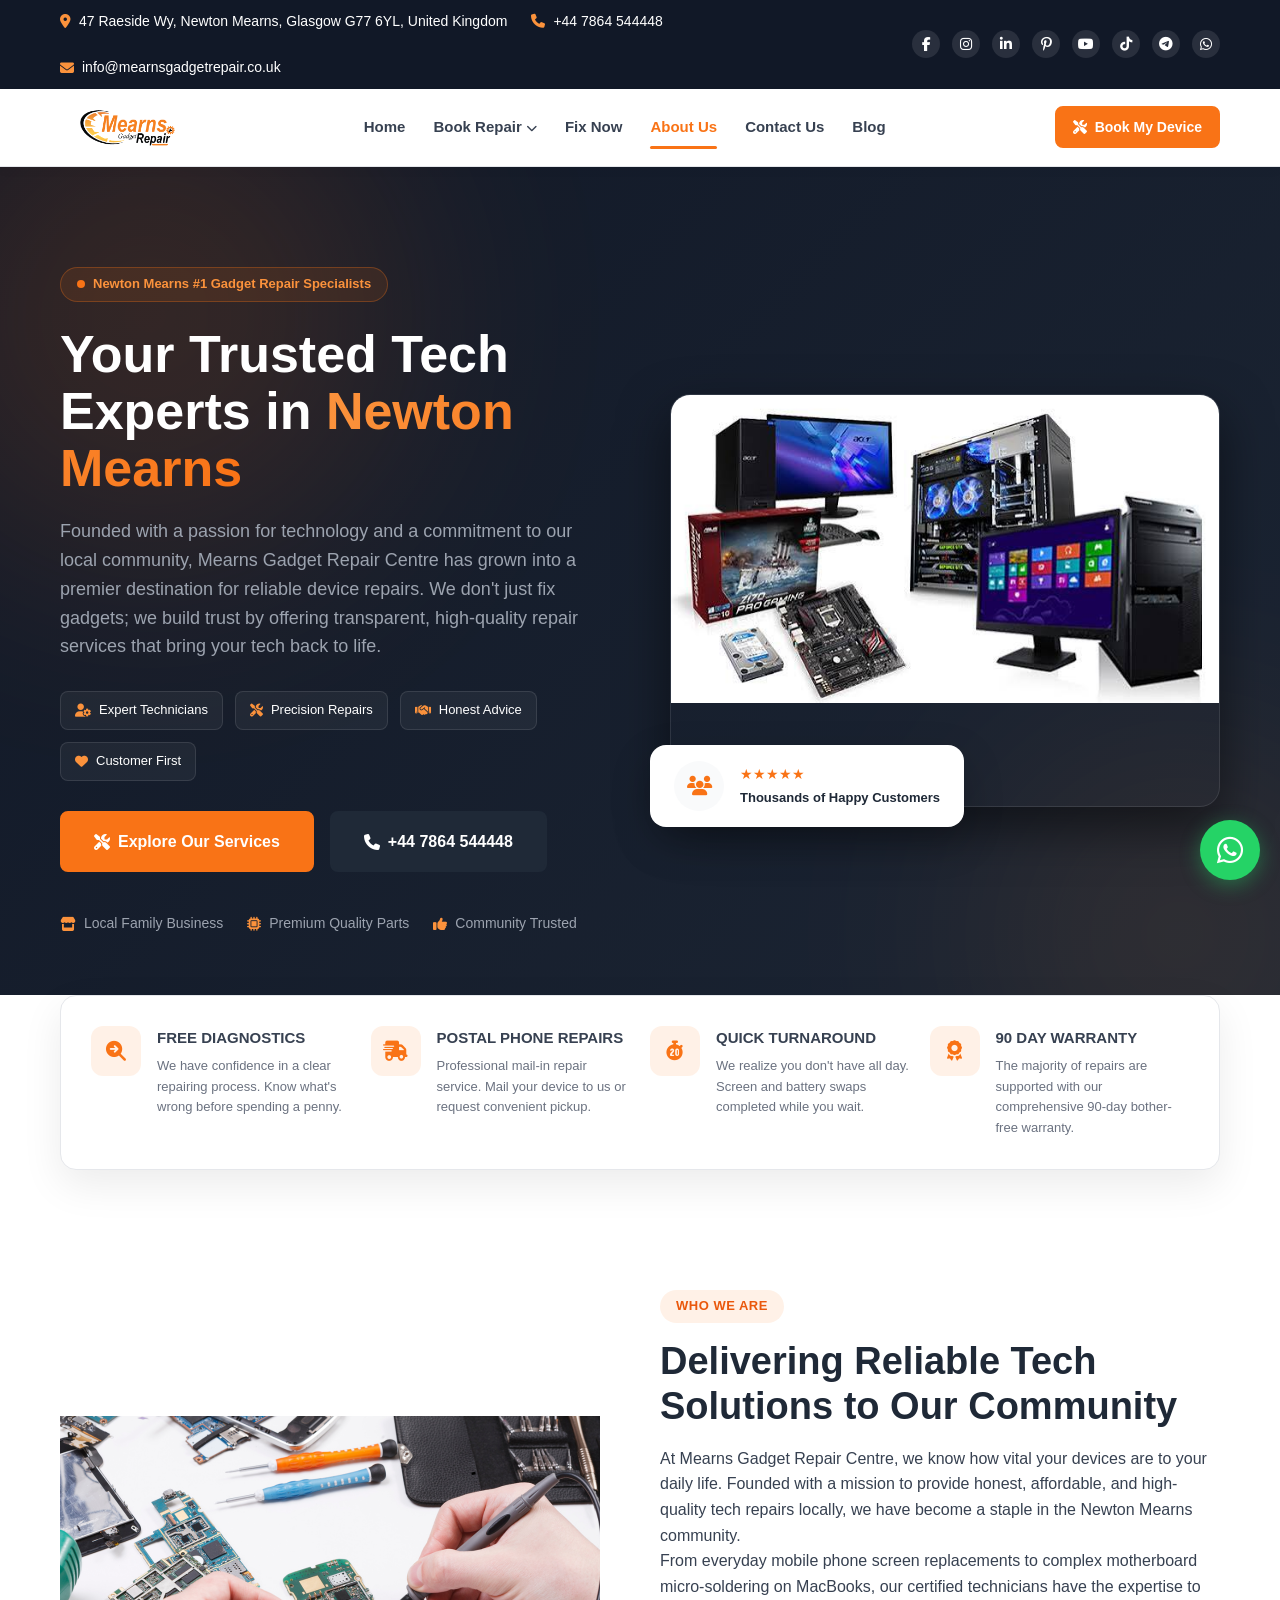
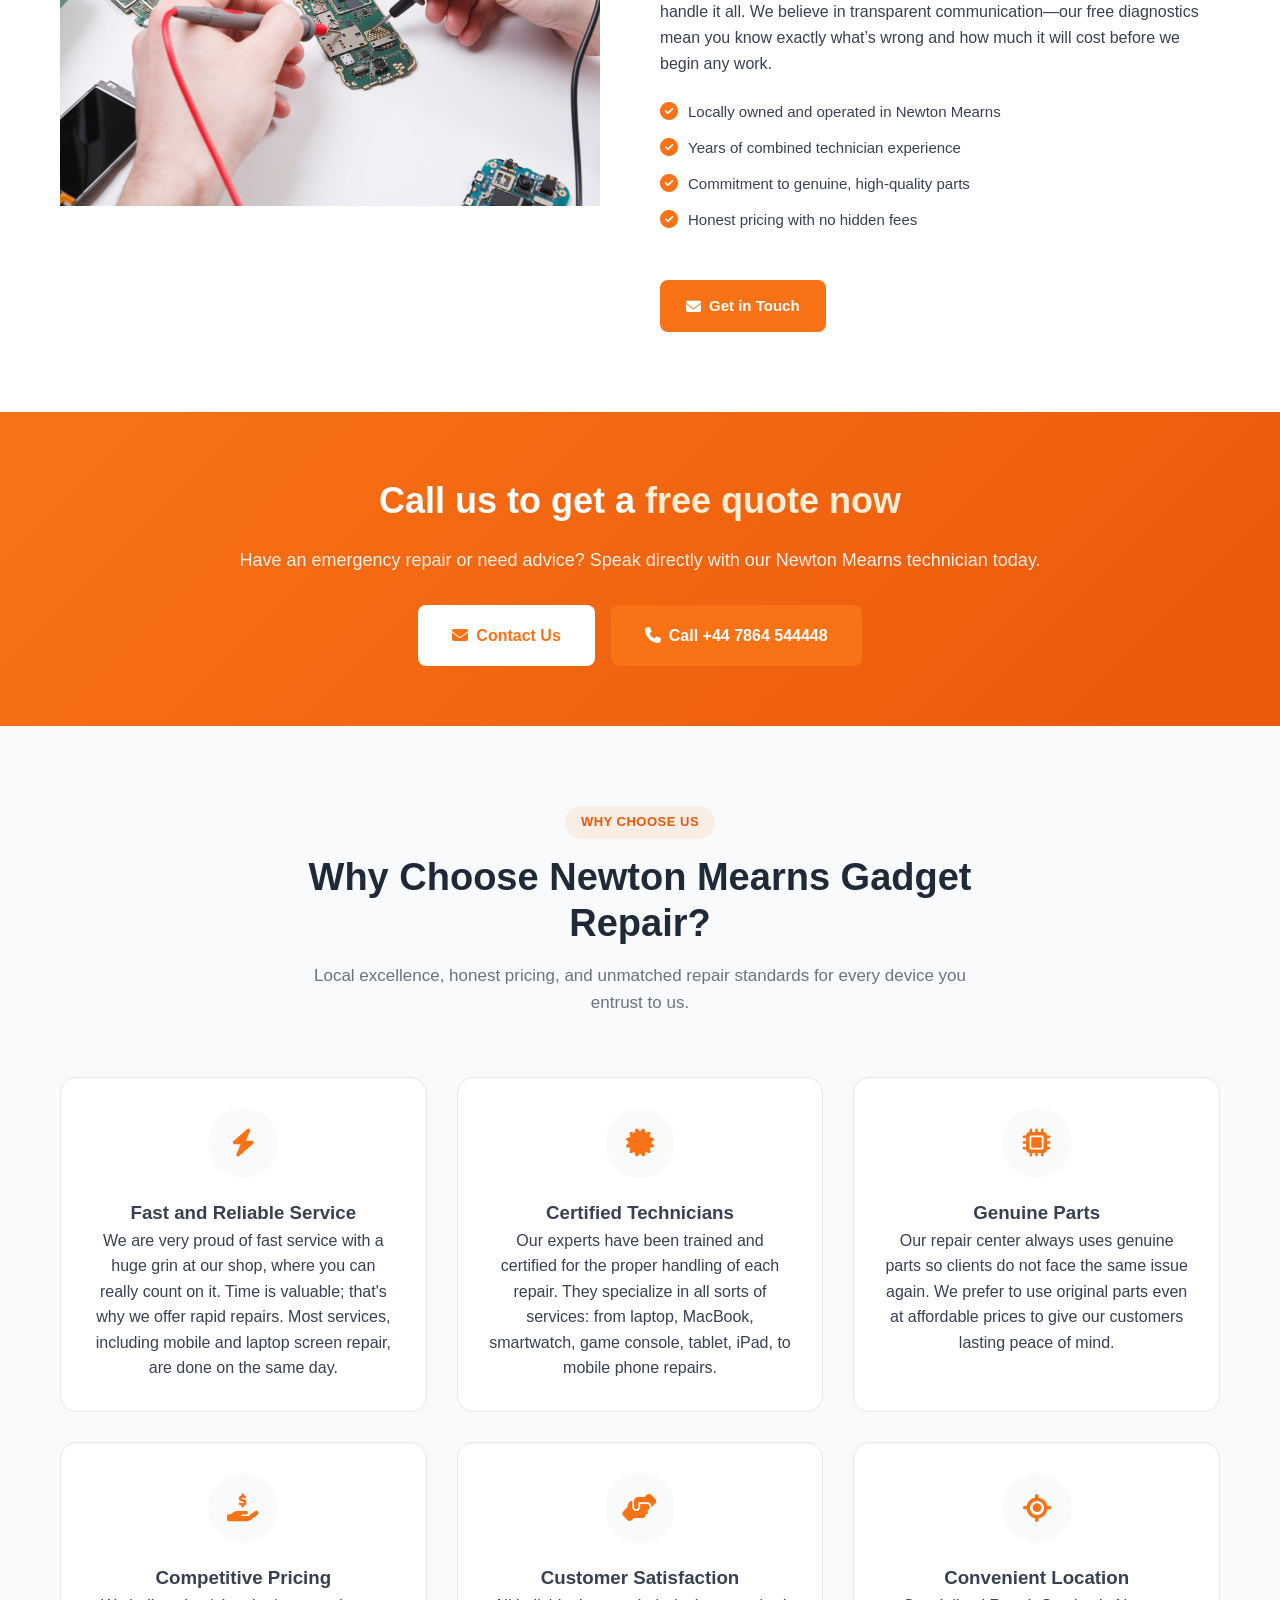
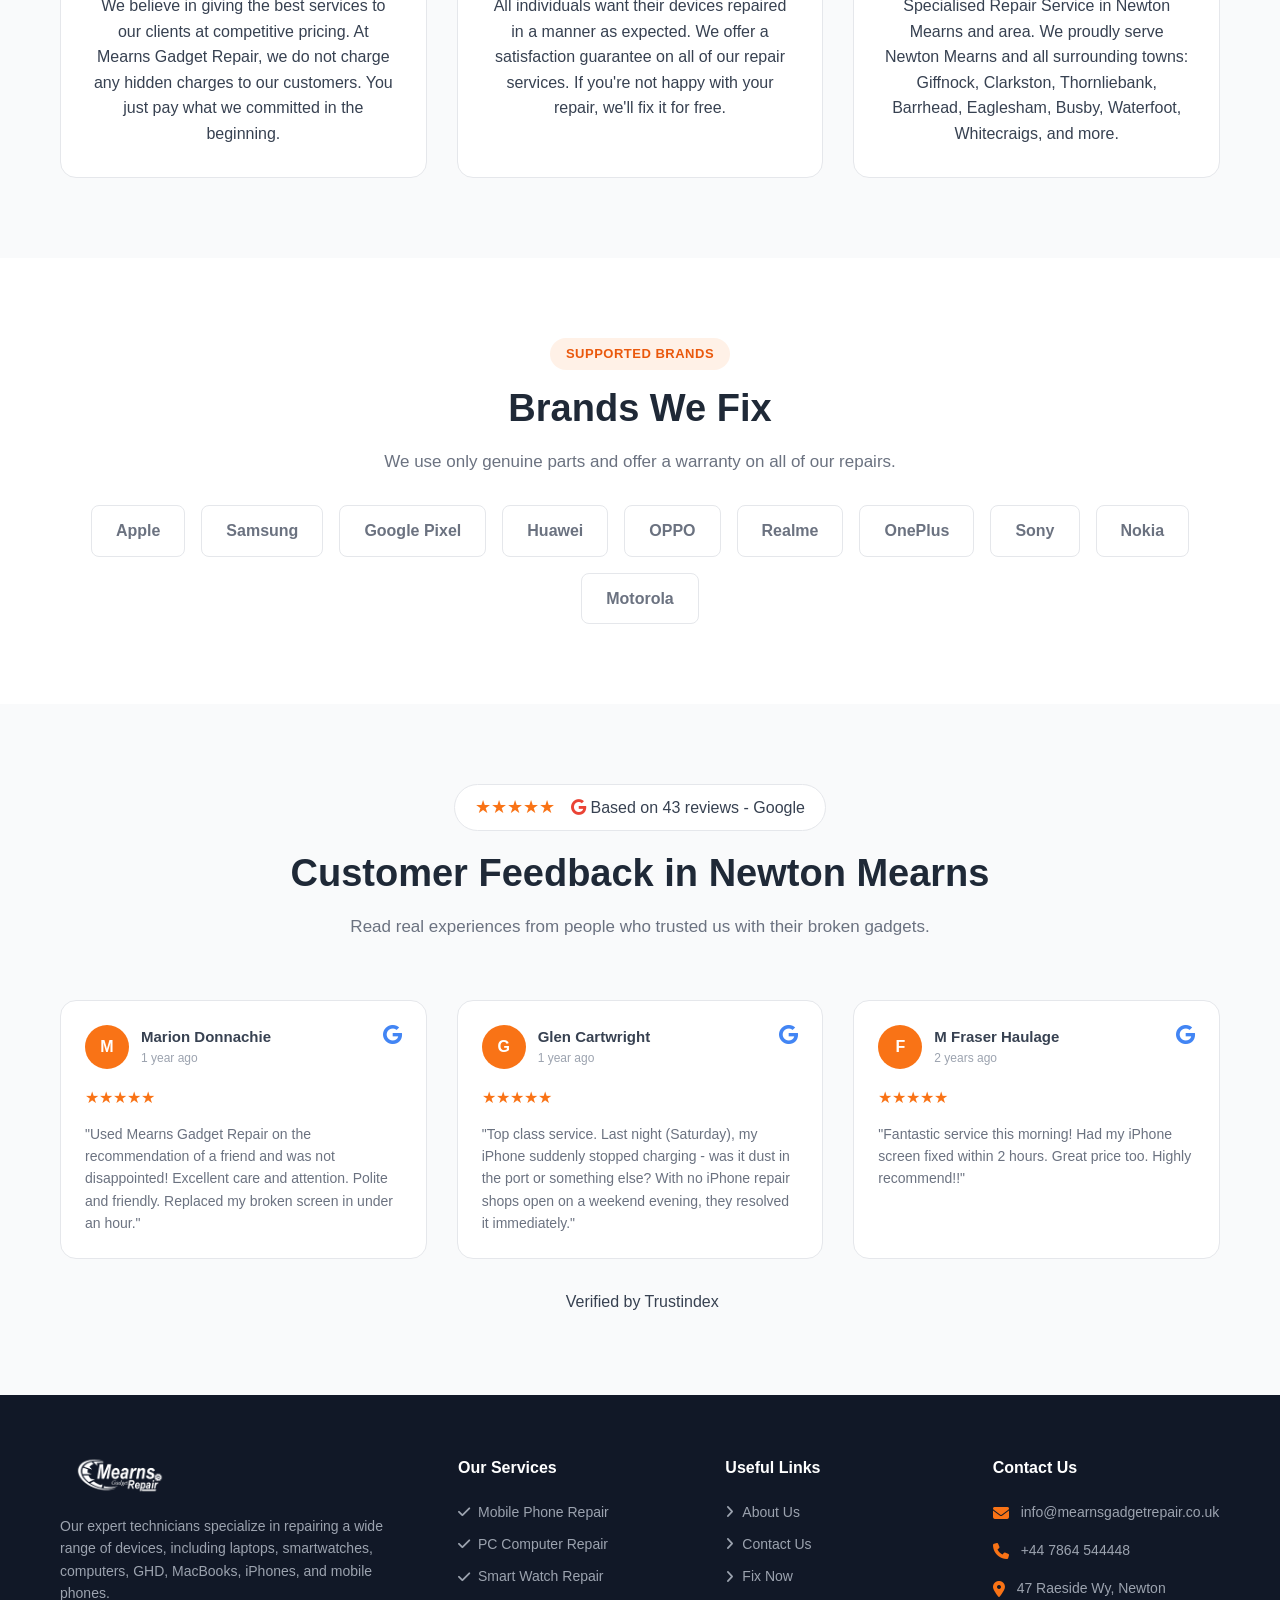
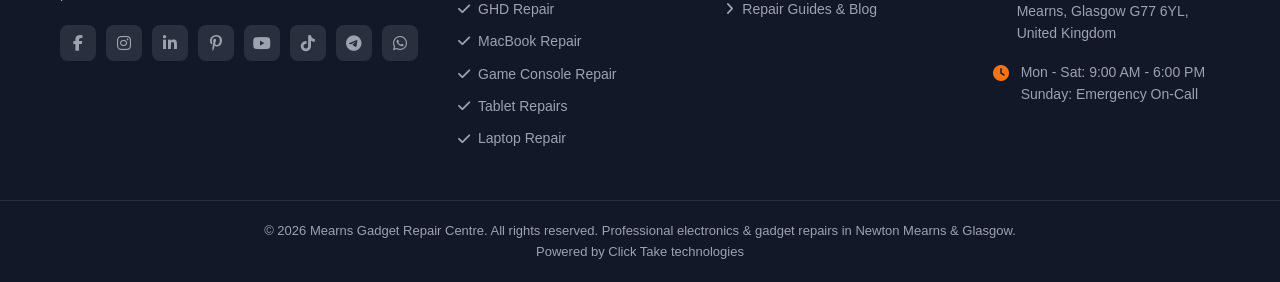
==== commit 0d1b1972: "Add files via upload" ====
--- a/about.html
+++ b/about.html
@@ -434,8 +434,6 @@
           <li><a href="contact.html"><i class="fa-solid fa-angle-right"></i> Contact Us</a></li>
           <li><a href="book-repair.html"><i class="fa-solid fa-angle-right"></i> Fix Now</a></li>
           <li><a href="blog.html"><i class="fa-solid fa-angle-right"></i> Repair Guides & Blog</a></li>
-          <li><a href="privacy.html"><i class="fa-solid fa-angle-right"></i> Privacy Policy</a></li>
-          <li><a href="terms.html"><i class="fa-solid fa-angle-right"></i> Terms and Conditions</a></li>
         </ul>
       </div>
 
@@ -476,6 +474,6 @@
     <span>WhatsApp Us</span>
   </a>
 
-  <script src="js/main.js"></script>
+  <script src="script.js"></script>
 </body>
 </html>
--- a/style.css
+++ b/style.css
@@ -1,1039 +1,408 @@
-/* =========================================
-   MEARNS GADGET REPAIR - NEW MODERN CSS
-   ========================================= */
-
-/* GOOGLE FONTS */
-@import url('https://fonts.googleapis.com/css2?family=Inter:wght@400;500;600;700;800&family=Poppins:wght@500;600;700;800&display=swap');
-
-/* CSS VARIABLES (THEMES & COLORS) */
-:root {
-  --primary: #2563eb;        /* Electric Blue */
-  --primary-dark: #1d4ed8;   /* Darker Blue for hover */
-  --secondary: #f97316;      /* Vibrant Orange for accents */
-  --bg-dark: #0f172a;        /* Dark Navy for hero/footer */
-  --bg-light: #f8fafc;       /* Very light gray for alternating sections */
-  --bg-alt: #f1f5f9;         /* Slightly darker gray for cards/inputs */
-  --text: #1e293b;           /* Main text color */
-  --text-muted: #64748b;     /* Subtle text color */
-  --white: #ffffff;
-  --border: #e2e8f0;         /* Light borders */
-  --radius-sm: 8px;
-  --radius-md: 16px;
-  --radius-lg: 24px;
-  --shadow-sm: 0 4px 6px -1px rgba(0, 0, 0, 0.1);
-  --shadow-md: 0 10px 15px -3px rgba(0, 0, 0, 0.1);
-  --shadow-lg: 0 20px 25px -5px rgba(0, 0, 0, 0.15);
-}
-
-/* GLOBAL RESETS */
-* {
-  margin: 0;
-  padding: 0;
-  box-sizing: border-box;
-}
-
-body {
-  font-family: 'Inter', sans-serif;
-  color: var(--text);
-  background-color: var(--white);
-  line-height: 1.6;
-}
-
-h1, h2, h3, h4, h5, h6 {
-  font-family: 'Poppins', sans-serif;
-  font-weight: 700;
-  line-height: 1.2;
-}
-
-a {
-  text-decoration: none;
-  color: inherit;
-}
-
-ul {
-  list-style: none;
-}
-
-img {
-  max-width: 100%;
-  display: block;
-}
-
-.container {
-  max-width: 1200px;
-  margin: 0 auto;
-  padding: 0 20px;
-}
-
-.section {
-  padding: 80px 0;
-}
-
-.section-alt {
-  background-color: var(--bg-light);
-}
-
-/* BUTTONS */
-.btn {
-  display: inline-flex;
-  align-items: center;
-  justify-content: center;
-  gap: 8px;
-  padding: 12px 24px;
-  border-radius: var(--radius-sm);
-  font-weight: 600;
-  font-size: 15px;
-  transition: all 0.3s ease;
-  cursor: pointer;
-  border: none;
-}
-
-.btn-sm { padding: 8px 16px; font-size: 14px; }
-.btn-lg { padding: 16px 32px; font-size: 16px; }
-
-.btn-primary {
-  background-color: var(--primary);
-  color: var(--white);
-  box-shadow: 0 4px 14px rgba(37, 99, 235, 0.3);
-}
-.btn-primary:hover {
-  background-color: var(--primary-dark);
-  transform: translateY(-2px);
-  box-shadow: 0 6px 20px rgba(37, 99, 235, 0.4);
-}
-
-.btn-secondary {
-  background-color: var(--white);
-  color: var(--bg-dark);
-  border: 1px solid var(--border);
-}
-.btn-secondary:hover {
-  background-color: var(--bg-alt);
-  transform: translateY(-2px);
-}
-
-.btn-outline {
-  background-color: transparent;
-  color: var(--primary);
-  border: 2px solid var(--primary);
-}
-.btn-outline:hover {
-  background-color: var(--primary);
-  color: var(--white);
-}
-
-.btn-white {
-  background-color: var(--white);
-  color: var(--primary);
-}
-.btn-white:hover {
-  background-color: var(--bg-alt);
-  transform: translateY(-2px);
-}
-
-/* TOP BAR */
-.top-bar {
-  background-color: var(--bg-dark);
-  color: var(--bg-alt);
-  font-size: 14px;
-  padding: 10px 0;
-}
-.top-bar-inner {
-  display: flex;
-  justify-content: space-between;
-  align-items: center;
-  flex-wrap: wrap;
-  gap: 15px;
-}
-.top-bar-info {
-  display: flex;
-  gap: 25px;
-  flex-wrap: wrap;
-}
-.top-bar-item {
-  display: flex;
-  align-items: center;
-  gap: 8px;
-}
-.top-bar-item i { color: var(--secondary); }
-.top-bar-item a:hover { color: var(--white); }
-
-.top-bar-socials {
-  display: flex;
-  gap: 12px;
-}
-.top-bar-socials a {
-  width: 28px;
-  height: 28px;
-  background: rgba(255,255,255,0.1);
-  border-radius: 50%;
-  display: flex;
-  align-items: center;
-  justify-content: center;
-  transition: 0.3s;
-}
-.top-bar-socials a:hover {
-  background: var(--primary);
-  color: var(--white);
-  transform: translateY(-2px);
-}
-
-/* HEADER / NAVBAR */
-.site-header {
-  background: var(--white);
-  box-shadow: var(--shadow-sm);
-  position: sticky;
-  top: 0;
-  z-index: 1000;
-}
-.nav-container {
-  display: flex;
-  align-items: center;
-  justify-content: space-between;
-  padding: 20px 20px;
-}
-.brand-logo img { height: 45px; }
-
-.nav-menu {
-  display: flex;
-  align-items: center;
-  gap: 25px;
-}
-.nav-link {
-  font-weight: 600;
-  color: var(--text);
-  position: relative;
-  padding: 5px 0;
-  transition: 0.3s;
-}
-.nav-link.active, .nav-link:hover { color: var(--primary); }
-.nav-link.active::after {
-  content: '';
-  position: absolute;
-  bottom: -5px;
-  left: 0;
-  width: 100%;
-  height: 2px;
-  background: var(--primary);
-}
-
-.nav-dropdown { position: relative; }
-.dropdown-menu {
-  position: absolute;
-  top: 100%;
-  left: 0;
-  background: var(--white);
-  min-width: 250px;
-  border: 1px solid var(--border);
-  box-shadow: var(--shadow-md);
-  border-radius: var(--radius-sm);
-  opacity: 0;
-  visibility: hidden;
-  transform: translateY(10px);
-  transition: 0.3s;
-  padding: 10px;
-}
-.nav-dropdown:hover .dropdown-menu {
-  opacity: 1;
-  visibility: visible;
-  transform: translateY(0);
-}
-.dropdown-item {
-  display: flex;
-  justify-content: space-between;
-  padding: 10px 15px;
-  border-radius: 6px;
-  font-size: 14px;
-  transition: 0.2s;
-}
-.dropdown-item:hover {
-  background: var(--bg-light);
-  color: var(--primary);
-}
-
-.nav-actions { display: flex; align-items: center; gap: 15px; }
-.mobile-toggle {
-  display: none;
-  background: none;
-  border: none;
-  font-size: 24px;
-  color: var(--bg-dark);
-}
-
-/* HERO SECTION */
-.hero-section {
-  background-color: var(--bg-dark);
-  position: relative;
-  overflow: hidden;
-  padding: 80px 0;
-  color: var(--white);
-}
-.hero-bg-container {
-  position: absolute;
-  inset: 0;
-  z-index: 0;
-}
-.hero-bg-blur {
-  position: absolute;
-  inset: 0;
-  background-image: url('images/all gadget.png');
-  background-size: cover;
-  background-position: center;
-  filter: blur(8px) brightness(0.2);
-  opacity: 0.4;
-}
-.hero-bg-overlay {
-  position: absolute;
-  inset: 0;
-  background: linear-gradient(135deg, rgba(15, 23, 42, 0.9) 0%, rgba(37, 99, 235, 0.3) 100%);
-}
-.hero-glow-1, .hero-glow-2 {
-  position: absolute;
-  border-radius: 50%;
-  filter: blur(80px);
-  z-index: 0;
-}
-.hero-glow-1 { width: 300px; height: 300px; background: var(--primary); top: -50px; left: -50px; opacity: 0.4; }
-.hero-glow-2 { width: 400px; height: 400px; background: var(--secondary); bottom: -100px; right: -100px; opacity: 0.2; }
-
-.hero-grid {
-  position: relative;
-  z-index: 2;
-  display: grid;
-  grid-template-columns: 1fr 1fr;
-  gap: 60px;
-  align-items: center;
-}
-
-.hero-badge {
-  display: inline-flex;
-  align-items: center;
-  gap: 10px;
-  background: rgba(255,255,255,0.1);
-  border: 1px solid rgba(255,255,255,0.2);
-  padding: 8px 16px;
-  border-radius: 50px;
-  font-size: 14px;
-  font-weight: 600;
-  margin-bottom: 20px;
-  backdrop-filter: blur(10px);
-}
-.pulse-dot {
-  width: 10px;
-  height: 10px;
-  background: var(--secondary);
-  border-radius: 50%;
-  box-shadow: 0 0 0 0 rgba(249, 115, 22, 0.5);
-  animation: pulse 2s infinite;
-}
-@keyframes pulse {
-  0% { box-shadow: 0 0 0 0 rgba(249, 115, 22, 0.7); }
-  70% { box-shadow: 0 0 0 10px rgba(249, 115, 22, 0); }
-  100% { box-shadow: 0 0 0 0 rgba(249, 115, 22, 0); }
-}
-
-.hero-title { font-size: 3rem; margin-bottom: 20px; }
-.gradient-text {
-  background: linear-gradient(90deg, var(--primary), var(--secondary));
-  -webkit-background-clip: text;
-  -webkit-text-fill-color: transparent;
-}
-.hero-desc { color: var(--bg-alt); margin-bottom: 30px; font-size: 1.1rem; }
-
-.hero-services-tags {
-  display: flex;
-  flex-wrap: wrap;
-  gap: 12px;
-  margin-bottom: 35px;
-}
-.hero-tag {
-  display: flex;
-  align-items: center;
-  gap: 8px;
-  background: rgba(255,255,255,0.05);
-  border: 1px solid rgba(255,255,255,0.1);
-  padding: 8px 14px;
-  border-radius: 8px;
-  font-size: 13px;
-}
-.hero-tag i { color: var(--primary); }
-
-.hero-cta-group { display: flex; gap: 15px; margin-bottom: 40px; flex-wrap: wrap; }
-
-.hero-trust-row {
-  display: flex;
-  gap: 25px;
-  flex-wrap: wrap;
-}
-.hero-trust-item {
-  display: flex;
-  align-items: center;
-  gap: 10px;
-  font-size: 14px;
-}
-.hero-trust-item i {
-  color: var(--secondary);
-  font-size: 20px;
-}
-
-.hero-visual { position: relative; }
-.hero-image-wrapper {
-  border-radius: var(--radius-lg);
-  overflow: hidden;
-  box-shadow: var(--shadow-lg);
-  border: 2px solid rgba(255,255,255,0.1);
-}
-.hero-floating-stat {
-  position: absolute;
-  bottom: -20px;
-  left: -20px;
-  background: var(--white);
-  color: var(--text);
-  padding: 15px 25px;
-  border-radius: var(--radius-md);
-  display: flex;
-  align-items: center;
-  gap: 12px;
-  box-shadow: var(--shadow-lg);
-}
-.stat-circle {
-  width: 40px;
-  height: 40px;
-  background: var(--bg-light);
-  border-radius: 50%;
-  display: flex;
-  align-items: center;
-  justify-content: center;
-  color: #ea4335;
-  font-size: 18px;
-}
-.rating-stars { color: #fbbf24; font-size: 14px; }
-.hero-floating-stat p { font-size: 12px; color: var(--text-muted); }
-
-/* GUARANTEES BAR */
-.guarantees-bar {
-  background: var(--bg-light);
-  padding: 50px 0;
-  border-bottom: 1px solid var(--border);
-}
-.guarantees-grid {
-  display: grid;
-  grid-template-columns: repeat(4, 1fr);
-  gap: 30px;
-}
-.guarantee-card {
-  display: flex;
-  gap: 15px;
-  align-items: flex-start;
-}
-.guarantee-icon {
-  width: 50px;
-  height: 50px;
-  background: rgba(37, 99, 235, 0.1);
-  color: var(--primary);
-  border-radius: var(--radius-sm);
-  display: flex;
-  align-items: center;
-  justify-content: center;
-  font-size: 20px;
-  flex-shrink: 0;
-}
-.guarantee-content h3 { font-size: 14px; margin-bottom: 5px; color: var(--bg-dark); }
-.guarantee-content p { font-size: 13px; color: var(--text-muted); }
-
-/* SECTIONS GENERAL */
-.section-header {
-  text-align: center;
-  max-width: 700px;
-  margin: 0 auto 50px;
-}
-.section-tag {
-  display: inline-block;
-  background: rgba(37, 99, 235, 0.1);
-  color: var(--primary);
-  font-weight: 600;
-  font-size: 13px;
-  padding: 6px 16px;
-  border-radius: 50px;
-  margin-bottom: 15px;
-  text-transform: uppercase;
-}
-.section-title { font-size: 2.2rem; margin-bottom: 15px; }
-.section-subtitle { color: var(--text-muted); font-size: 1.1rem; }
-
-/* SERVICES OVERVIEW GRID */
-.services-overview-grid {
-  display: grid;
-  grid-template-columns: repeat(3, 1fr);
-  gap: 30px;
-}
-.service-box {
-  background: var(--white);
-  border: 1px solid var(--border);
-  border-radius: var(--radius-md);
-  padding: 35px;
-  transition: all 0.3s ease;
-  box-shadow: var(--shadow-sm);
-}
-.service-box:hover {
-  transform: translateY(-5px);
-  box-shadow: var(--shadow-md);
-  border-color: var(--primary);
-}
-.service-box-icon {
-  width: 60px;
-  height: 60px;
-  background: var(--bg-dark);
-  color: var(--white);
-  border-radius: var(--radius-sm);
-  display: flex;
-  align-items: center;
-  justify-content: center;
-  font-size: 24px;
-  margin-bottom: 20px;
-}
-.service-box h3 { font-size: 1.3rem; margin-bottom: 15px; }
-.service-box p { color: var(--text-muted); font-size: 15px; margin-bottom: 20px; }
-
-.service-box-features {
-  margin-bottom: 25px;
-}
-.service-box-features li {
-  display: flex;
-  align-items: center;
-  gap: 10px;
-  margin-bottom: 10px;
-  font-size: 14px;
-}
-.service-box-features i { color: var(--primary); }
-
-.service-box-footer {
-  display: flex;
-  justify-content: space-between;
-  align-items: center;
-  padding-top: 20px;
-  border-top: 1px solid var(--border);
-}
-.price-tag {
-  font-weight: 700;
-  color: var(--secondary);
-  font-size: 14px;
-}
-
-/* TABBED EXPLORER */
-.tabs-explorer-wrapper {
-  background: var(--white);
-  border-radius: var(--radius-lg);
-  overflow: hidden;
-  box-shadow: var(--shadow-md);
-}
-.tabs-nav {
-  display: flex;
-  background: var(--bg-dark);
-  overflow-x: auto;
-  border-radius: var(--radius-lg) var(--radius-lg) 0 0;
-}
-.tab-btn {
-  flex: 1;
-  min-width: 150px;
-  background: transparent;
-  border: none;
-  color: var(--bg-alt);
-  padding: 18px 10px;
-  font-weight: 600;
-  cursor: pointer;
-  transition: 0.3s;
-  border-bottom: 3px solid transparent;
-  font-size: 14px;
-}
-.tab-btn:hover { background: rgba(255,255,255,0.05); }
-.tab-btn.active {
-  color: var(--white);
-  border-bottom: 3px solid var(--primary);
-  background: rgba(255,255,255,0.05);
-}
-
-.tab-content-panel { display: none; padding: 40px; }
-.tab-content-panel.active { display: block; }
-.tab-panel-grid {
-  display: grid;
-  grid-template-columns: 1fr 1fr;
-  gap: 40px;
-  align-items: center;
-}
-.tab-panel-info h3 { font-size: 1.8rem; margin-bottom: 15px; }
-.tab-panel-info p { color: var(--text-muted); margin-bottom: 25px; }
-
-.repair-check-list {
-  display: grid;
-  grid-template-columns: 1fr 1fr;
-  gap: 12px;
-  margin-bottom: 30px;
-}
-.repair-check-item {
-  display: flex;
-  align-items: center;
-  gap: 10px;
-  font-size: 14px;
-  font-weight: 500;
-}
-.repair-check-item i { color: var(--primary); font-size: 18px; }
-
-.tab-panel-visual img {
-  width: 100%;
-  border-radius: var(--radius-md);
-  box-shadow: var(--shadow-sm);
-}
-
-/* CTA BANNER */
-.cta-banner-gradient {
-  background: linear-gradient(135deg, var(--bg-dark) 0%, var(--primary) 100%);
-  color: var(--white);
-  padding: 70px 0;
-  text-align: center;
-}
-.cta-banner-gradient h2 { font-size: 2.5rem; margin-bottom: 15px; }
-.cta-banner-gradient h2 span { color: #fbbf24; }
-.cta-banner-gradient p { font-size: 1.2rem; margin-bottom: 30px; opacity: 0.9; }
-
-/* WHY CHOOSE US */
-.why-choose-grid {
-  display: grid;
-  grid-template-columns: repeat(3, 1fr);
-  gap: 30px;
-}
-.why-card {
-  text-align: center;
-  padding: 40px 30px;
-  border: 1px solid var(--border);
-  border-radius: var(--radius-md);
-  transition: 0.3s;
-  background: var(--white);
-}
-.why-card:hover {
-  box-shadow: var(--shadow-md);
-  transform: translateY(-5px);
-}
-.why-card-icon {
-  width: 70px;
-  height: 70px;
-  background: var(--bg-light);
-  color: var(--primary);
-  border-radius: 50%;
-  display: flex;
-  align-items: center;
-  justify-content: center;
-  font-size: 28px;
-  margin: 0 auto 20px;
-}
-.why-card h3 { font-size: 1.3rem; margin-bottom: 15px; }
-.why-card p { color: var(--text-muted); font-size: 15px; }
-
-/* GADGET GURU */
-.guru-banner {
-  background: var(--bg-dark);
-  border-radius: var(--radius-lg);
-  overflow: hidden;
-  position: relative;
-}
-.guru-banner-grid {
-  display: grid;
-  grid-template-columns: 1.5fr 1fr;
-}
-.guru-content {
-  padding: 60px;
-  color: var(--white);
-}
-.guru-content h2 { font-size: 2rem; margin-bottom: 20px; }
-.guru-content h2 span { color: var(--secondary); }
-.guru-content p { color: var(--bg-alt); margin-bottom: 30px; }
-
-.guru-highlight-box {
-  background: var(--primary);
-  padding: 60px 40px;
-  color: var(--white);
-  display: flex;
-  flex-direction: column;
-  justify-content: center;
-}
-.guru-highlight-box h3 { font-size: 1.5rem; margin-bottom: 15px; }
-.guru-highlight-box p { color: rgba(255,255,255,0.8); margin-bottom: 30px; }
-
-/* BRANDS */
-.brands-row {
-  display: flex;
-  flex-wrap: wrap;
-  justify-content: center;
-  gap: 20px;
-}
-.brand-badge {
-  background: var(--white);
-  border: 1px solid var(--border);
-  padding: 15px 30px;
-  border-radius: var(--radius-sm);
-  font-weight: 700;
-  color: var(--text-muted);
-  transition: 0.3s;
-  box-shadow: var(--shadow-sm);
-}
-.brand-badge:hover {
-  color: var(--primary);
-  border-color: var(--primary);
-  transform: scale(1.05);
-}
-
-/* REVIEWS */
-.reviews-header-badge {
-  display: inline-flex;
-  flex-direction: column;
-  align-items: center;
-  gap: 10px;
-  margin-bottom: 20px;
-}
-.reviews-header-badge .stars { color: #fbbf24; font-size: 1.5rem; }
-.reviews-header-badge .meta { font-size: 14px; color: var(--text-muted); display: flex; align-items: center; gap: 8px; }
-
-.reviews-grid {
-  display: grid;
-  grid-template-columns: repeat(3, 1fr);
-  gap: 30px;
-}
-.review-card {
-  background: var(--white);
-  border: 1px solid var(--border);
-  border-radius: var(--radius-md);
-  padding: 30px;
-  box-shadow: var(--shadow-sm);
-}
-.review-top {
-  display: flex;
-  justify-content: space-between;
-  align-items: center;
-  margin-bottom: 15px;
-}
-.reviewer-info { display: flex; align-items: center; gap: 12px; }
-.reviewer-avatar {
-  width: 45px;
-  height: 45px;
-  background: var(--primary);
-  color: var(--white);
-  border-radius: 50%;
-  display: flex;
-  align-items: center;
-  justify-content: center;
-  font-weight: 700;
-  font-size: 18px;
-}
-.reviewer-name { font-weight: 700; font-size: 15px; }
-.reviewer-time { font-size: 12px; color: var(--text-muted); }
-.google-icon { font-size: 20px; color: #ea4335; }
-.review-stars { color: #fbbf24; margin-bottom: 10px; }
-.review-text { font-size: 14px; color: var(--text); font-style: italic; }
-
-.trustindex-verified {
-  display: inline-flex;
-  align-items: center;
-  gap: 8px;
-  background: var(--bg-light);
-  padding: 10px 20px;
-  border-radius: 50px;
-  font-weight: 600;
-  font-size: 14px;
-  color: var(--text-muted);
-}
-
-/* BOOKING SECTION */
-.booking-section-grid {
-  display: grid;
-  grid-template-columns: 1fr 1.2fr;
-  gap: 60px;
-  align-items: center;
-}
-.booking-info h2 { font-size: 2rem; margin: 15px 0; }
-.booking-info h2 span { color: var(--primary); }
-.booking-info p { color: var(--text-muted); margin-bottom: 30px; }
-
-.booking-perks { margin-bottom: 40px; }
-.perk-item {
-  display: flex;
-  align-items: center;
-  gap: 15px;
-  padding: 15px 0;
-  border-bottom: 1px solid var(--border);
-}
-.perk-item i {
-  width: 40px;
-  height: 40px;
-  background: rgba(37, 99, 235, 0.1);
-  color: var(--primary);
-  border-radius: 50%;
-  display: flex;
-  align-items: center;
-  justify-content: center;
-  font-size: 18px;
-}
-.perk-item span { font-weight: 600; }
-
-.socials-follow-block h4 { margin-bottom: 15px; }
-.social-icons-large { display: flex; gap: 10px; flex-wrap: wrap; }
-.social-icon-btn {
-  width: 40px;
-  height: 40px;
-  background: var(--white);
-  border: 1px solid var(--border);
-  border-radius: 8px;
-  display: flex;
-  align-items: center;
-  justify-content: center;
-  font-size: 16px;
-  color: var(--text);
-  transition: 0.3s;
-}
-.social-icon-btn:hover {
-  background: var(--primary);
-  color: var(--white);
-  border-color: var(--primary);
-}
-
-.booking-form-card {
-  background: var(--white);
-  border-radius: var(--radius-lg);
-  padding: 40px;
-  box-shadow: var(--shadow-lg);
-  border: 1px solid var(--border);
-}
-.booking-form-header { text-align: center; margin-bottom: 30px; }
-.booking-form-header h3 { font-size: 1.8rem; }
-.booking-form-header h3 span { color: var(--secondary); }
-
-.form-grid-2 {
-  display: grid;
-  grid-template-columns: 1fr 1fr;
-  gap: 20px;
-}
-.form-group { margin-bottom: 20px; }
-.form-label {
-  display: block;
-  font-size: 14px;
-  font-weight: 600;
-  margin-bottom: 8px;
-}
-.req { color: #ef4444; }
-
-.form-control {
-  width: 100%;
-  padding: 12px 15px;
-  border: 1px solid var(--border);
-  border-radius: var(--radius-sm);
-  font-size: 15px;
-  font-family: 'Inter', sans-serif;
-  background: var(--bg-light);
-  transition: 0.3s;
-}
-.form-control:focus {
-  outline: none;
-  border-color: var(--primary);
-  background: var(--white);
-  box-shadow: 0 0 0 3px rgba(37, 99, 235, 0.1);
-}
-
-.phone-input-group {
-  display: flex;
-  align-items: center;
-  border: 1px solid var(--border);
-  border-radius: var(--radius-sm);
-  overflow: hidden;
-  background: var(--bg-light);
-}
-.phone-flag {
-  padding: 0 15px;
-  font-weight: 600;
-  border-right: 1px solid var(--border);
-  background: #fff;
-  height: 100%;
-  display: flex;
-  align-items: center;
-}
-.phone-input-group .form-control { border: none; border-radius: 0; }
-
-.file-dropzone {
-  border: 2px dashed var(--border);
-  padding: 25px;
-  text-align: center;
-  border-radius: var(--radius-sm);
-  cursor: pointer;
-  transition: 0.3s;
-  background: var(--bg-light);
-}
-.file-dropzone:hover { border-color: var(--primary); background: #fff; }
-.file-dropzone i { font-size: 24px; color: var(--primary); margin-bottom: 10px; }
-.file-dropzone span { color: var(--primary); font-weight: 600; }
-
-.char-counter { font-size: 12px; color: var(--text-muted); text-align: right; margin-top: 5px; }
-
-/* MODAL */
-.modal-overlay {
-  position: fixed;
-  inset: 0;
-  background: rgba(0,0,0,0.7);
-  display: none;
-  align-items: center;
-  justify-content: center;
-  z-index: 2000;
-  padding: 20px;
-}
-.modal-overlay.active { display: flex; }
-.modal-content {
-  background: var(--white);
-  padding: 40px;
-  border-radius: var(--radius-lg);
-  text-align: center;
-  max-width: 450px;
-  width: 100%;
-}
-.modal-icon-success {
-  width: 70px;
-  height: 70px;
-  background: rgba(34, 197, 94, 0.1);
-  color: #22c55e;
-  border-radius: 50%;
-  display: flex;
-  align-items: center;
-  justify-content: center;
-  font-size: 30px;
-  margin: 0 auto 20px;
-}
-
-/* FOOTER */
-.site-footer {
-  background: var(--bg-dark);
-  color: var(--bg-alt);
-  padding-top: 70px;
-}
-.footer-top-grid {
-  display: grid;
-  grid-template-columns: 1.5fr 1fr 1fr 1.2fr;
-  gap: 40px;
-  padding-bottom: 50px;
-}
-.footer-brand img { height: 50px; margin-bottom: 20px; filter: brightness(0) invert(1); }
-.footer-brand p { margin-bottom: 25px; font-size: 14px; color: rgba(255,255,255,0.7); }
-.footer-socials { display: flex; gap: 10px; flex-wrap: wrap; }
-.footer-social-link {
-  width: 36px;
-  height: 36px;
-  background: rgba(255,255,255,0.1);
-  border-radius: 8px;
-  display: flex;
-  align-items: center;
-  justify-content: center;
-  transition: 0.3s;
-}
-.footer-social-link:hover { background: var(--primary); transform: translateY(-3px); }
-
-.footer-col h3 { color: var(--white); font-size: 1.1rem; margin-bottom: 20px; }
-.footer-links li { margin-bottom: 10px; }
-.footer-links a {
-  font-size: 14px;
-  color: rgba(255,255,255,0.7);
-  display: flex;
-  align-items: center;
-  gap: 8px;
-  transition: 0.3s;
-}
-.footer-links a:hover { color: var(--primary); padding-left: 5px; }
-
-.footer-contact-item {
-  display: flex;
-  align-items: flex-start;
-  gap: 12px;
-  margin-bottom: 15px;
-  font-size: 14px;
-  color: rgba(255,255,255,0.7);
-}
-.footer-contact-item i { color: var(--primary); margin-top: 3px; }
-
-.footer-bottom {
-  border-top: 1px solid rgba(255,255,255,0.1);
-  padding: 20px 0;
-}
-.footer-bottom p { font-size: 13px; color: rgba(255,255,255,0.5); text-align: center; }
-
-/* FLOATING WHATSAPP */
-.whatsapp-float {
-  position: fixed;
-  bottom: 25px;
-  right: 25px;
-  background: #25D366;
-  color: var(--white);
-  width: 60px;
-  height: 60px;
-  border-radius: 50%;
-  display: flex;
-  align-items: center;
-  justify-content: center;
-  font-size: 30px;
-  box-shadow: 0 5px 15px rgba(0,0,0,0.2);
-  z-index: 999;
-  transition: 0.3s;
-  overflow: hidden;
-  white-space: nowrap;
-}
-.whatsapp-float span { display: none; }
-.whatsapp-float:hover {
-  width: auto;
-  padding: 0 25px;
-  border-radius: 50px;
-}
-.whatsapp-float:hover span { display: inline; font-size: 16px; font-weight: 600; margin-left: 10px; }
-
-/* =========================================
-   RESPONSIVE DESIGN (MOBILE/TABLET)
-   ========================================= */
-@media (max-width: 992px) {
-  .nav-menu { display: none; }
-  .mobile-toggle { display: block; }
-  
-  .hero-grid, .booking-section-grid, .guru-banner-grid {
-    grid-template-columns: 1fr;
-  }
-  .hero-visual { margin-top: 40px; }
-  .guru-content, .guru-highlight-box { padding: 40px; }
-  
-  .services-overview-grid, .why-choose-grid, .reviews-grid {
-    grid-template-columns: repeat(2, 1fr);
-  }
-  .guarantees-grid {
-    grid-template-columns: repeat(2, 1fr);
-  }
-  .footer-top-grid {
-    grid-template-columns: 1fr 1fr;
-  }
-}
-
-@media (max-width: 600px) {
-  .section { padding: 50px 0; }
-  .hero-section { padding: 50px 0; }
-  .hero-title, .section-title, .cta-banner-gradient h2 { font-size: 1.8rem; }
-  
-  .top-bar-info { flex-direction: column; align-items: flex-start; gap: 5px; }
-  .top-bar-item { font-size: 12px; }
-  
-  .services-overview-grid, .why-choose-grid, .reviews-grid, .guarantees-grid {
-    grid-template-columns: 1fr;
-  }
-  
-  .tab-panel-grid {
-    grid-template-columns: 1fr;
-  }
-  .repair-check-list {
-    grid-template-columns: 1fr;
-  }
-  .form-grid-2 {
-    grid-template-columns: 1fr;
-  }
-  .footer-top-grid {
-    grid-template-columns: 1fr;
-  }
-  .hero-cta-group .btn { width: 100%; }
+/* ==========================================
+   MEARNS GADGET REPAIR - STYLESHEET
+   THEME: ORANGE TECH
+========================================== */
+
+:root {
+  --primary: #f97316;          /* Orange 500 */
+  --primary-dark: #ea580c;    /* Orange 600 */
+  --primary-light: #fb923c;   /* Orange 400 */
+  --secondary: #1f2937;       /* Gray 800 */
+  --bg-main: #ffffff;
+  --bg-alt: #f9fafb;          /* Gray 50 */
+  --bg-dark: #111827;         /* Gray 900 */
+  --text-main: #374151;       /* Gray 700 */
+  --text-muted: #6b7280;      /* Gray 500 */
+  --text-light: #9ca3af;      /* Gray 400 */
+  --border-color: #e5e7eb;    /* Gray 200 */
+  --success: #10b981;
+  --radius-sm: 8px;
+  --radius-lg: 16px;
+  --radius-xl: 24px;
+  --shadow-sm: 0 4px 10px rgba(0,0,0,0.03);
+  --shadow-md: 0 8px 20px rgba(0,0,0,0.06);
+  --shadow-lg: 0 15px 40px rgba(0,0,0,0.08);
+}
+
+/* Reset & Base */
+* { margin: 0; padding: 0; box-sizing: border-box; }
+body {
+  font-family: 'Inter', -apple-system, BlinkMacSystemFont, 'Segoe UI', Roboto, sans-serif;
+  background: var(--bg-main);
+  color: var(--text-main);
+  line-height: 1.6;
+  overflow-x: hidden;
+}
+a { text-decoration: none; color: inherit; }
+ul { list-style: none; }
+img { max-width: 100%; display: block; }
+.container { max-width: 1200px; margin: 0 auto; padding: 0 20px; }
+
+/* Buttons */
+.btn {
+  display: inline-flex; align-items: center; justify-content: center; gap: 8px;
+  padding: 12px 24px; border-radius: var(--radius-sm); font-weight: 600;
+  border: 2px solid transparent; cursor: pointer; transition: all 0.3s ease;
+  font-size: 15px; text-align: center;
+}
+.btn-primary { background: var(--primary); color: #fff; border-color: var(--primary); }
+.btn-primary:hover { background: var(--primary-dark); border-color: var(--primary-dark); transform: translateY(-2px); box-shadow: 0 8px 15px rgba(249, 115, 22, 0.3); }
+.btn-secondary { background: var(--secondary); color: #fff; border-color: var(--secondary); }
+.btn-secondary:hover { background: #111827; transform: translateY(-2px); }
+.btn-outline { background: transparent; color: var(--primary); border-color: var(--primary); }
+.btn-outline:hover { background: var(--primary); color: #fff; }
+.btn-white { background: #fff; color: var(--primary); }
+.btn-white:hover { background: #f3f4f6; transform: translateY(-2px); }
+.btn-lg { padding: 16px 32px; font-size: 16px; }
+.btn-sm { padding: 8px 16px; font-size: 14px; }
+
+/* Top Bar */
+.top-bar { background: var(--bg-dark); color: #fff; padding: 10px 0; font-size: 14px; }
+.top-bar-inner { display: flex; justify-content: space-between; align-items: center; gap: 20px; }
+.top-bar-info { display: flex; gap: 24px; flex-wrap: wrap; }
+.top-bar-item { display: flex; align-items: center; gap: 8px; }
+.top-bar-item i { color: var(--primary-light); }
+.top-bar-item a:hover { color: var(--primary-light); }
+.top-bar-socials { display: flex; gap: 12px; }
+.top-bar-socials a { width: 28px; height: 28px; display: flex; align-items: center; justify-content: center; background: rgba(255,255,255,0.1); border-radius: 50%; transition: 0.3s; }
+.top-bar-socials a:hover { background: var(--primary); transform: translateY(-2px); }
+
+/* Header */
+.site-header { background: #fff; border-bottom: 1px solid var(--border-color); position: sticky; top: 0; z-index: 1000; box-shadow: var(--shadow-sm); }
+.nav-container { display: flex; align-items: center; justify-content: space-between; padding: 16px 20px; gap: 20px; }
+.brand-logo img { height: 45px; max-width: 200px; object-fit: contain; }
+.nav-menu { display: flex; align-items: center; gap: 28px; }
+.nav-link { font-weight: 600; color: var(--text-main); font-size: 15px; position: relative; padding: 5px 0; transition: 0.3s; }
+.nav-link:hover, .nav-link.active { color: var(--primary); }
+.nav-link.active::after { content: ''; position: absolute; bottom: -5px; left: 0; width: 100%; height: 3px; background: var(--primary); border-radius: 2px; }
+.nav-dropdown { position: relative; }
+.dropdown-menu {
+  position: absolute; top: 100%; left: 0; width: 250px; background: #fff;
+  border: 1px solid var(--border-color); border-radius: var(--radius-sm);
+  box-shadow: var(--shadow-lg); opacity: 0; visibility: hidden; transform: translateY(10px);
+  transition: 0.3s; padding: 10px; z-index: 10;
+}
+.nav-dropdown:hover .dropdown-menu { opacity: 1; visibility: visible; transform: translateY(0); }
+.dropdown-item { display: flex; justify-content: space-between; align-items: center; padding: 10px 12px; border-radius: 6px; font-size: 14px; font-weight: 500; }
+.dropdown-item:hover { background: var(--bg-alt); color: var(--primary); }
+.nav-actions { display: flex; align-items: center; gap: 12px; }
+.mobile-toggle { background: none; border: none; font-size: 24px; color: var(--secondary); cursor: pointer; display: none; }
+
+/* Hero Section */
+.hero-section { position: relative; padding: 100px 0; overflow: hidden; background: var(--bg-dark); color: #fff; }
+.hero-bg-container { position: absolute; top: 0; left: 0; width: 100%; height: 100%; z-index: 1; }
+.hero-bg-blur { position: absolute; top: 0; left: 0; width: 100%; height: 100%; background-image: url('https://images.unsplash.com/photo-1581993192873-bf5f54e3f231?q=80&w=1600&auto=format&fit=crop'); background-size: cover; background-position: center; filter: blur(8px) brightness(0.2); opacity: 0.4; }
+.hero-bg-overlay { position: absolute; top: 0; left: 0; width: 100%; height: 100%; background: linear-gradient(135deg, rgba(17,24,39,0.9) 0%, rgba(31,41,55,0.8) 100%); }
+.hero-glow-1 { position: absolute; top: -100px; left: -100px; width: 500px; height: 500px; background: var(--primary); filter: blur(120px); opacity: 0.15; border-radius: 50%; z-index: 1; }
+.hero-glow-2 { position: absolute; bottom: -100px; right: -100px; width: 400px; height: 400px; background: var(--primary-light); filter: blur(120px); opacity: 0.1; border-radius: 50%; z-index: 1; }
+.hero-grid { display: grid; grid-template-columns: 1fr 1fr; gap: 60px; align-items: center; position: relative; z-index: 2; }
+.hero-badge { display: inline-flex; align-items: center; gap: 8px; background: rgba(249, 115, 22, 0.1); border: 1px solid rgba(249, 115, 22, 0.3); padding: 6px 16px; border-radius: 30px; font-size: 13px; font-weight: 600; color: var(--primary-light); margin-bottom: 24px; }
+.pulse-dot { width: 8px; height: 8px; background: var(--primary); border-radius: 50%; box-shadow: 0 0 0 0 rgba(249, 115, 22, 0.7); animation: pulse 2s infinite; }
+@keyframes pulse { 0% { box-shadow: 0 0 0 0 rgba(249, 115, 22, 0.7); } 70% { box-shadow: 0 0 0 10px rgba(249, 115, 22, 0); } 100% { box-shadow: 0 0 0 0 rgba(249, 115, 22, 0); } }
+.hero-title { font-size: 52px; font-weight: 800; line-height: 1.1; margin-bottom: 20px; color: #fff; }
+.gradient-text { background: linear-gradient(90deg, var(--primary-light), var(--primary));background-clip: text; -webkit-text-fill-color: transparent; }
+.hero-desc { font-size: 18px; color: #9ca3af; margin-bottom: 30px; max-width: 600px; }
+.hero-services-tags { display: flex; flex-wrap: wrap; gap: 12px; margin-bottom: 30px; }
+.hero-tag { display: inline-flex; align-items: center; gap: 8px; background: rgba(255,255,255,0.05); border: 1px solid rgba(255,255,255,0.1); padding: 8px 14px; border-radius: 8px; font-size: 13px; font-weight: 500; }
+.hero-tag i { color: var(--primary-light); }
+.hero-cta-group { display: flex; gap: 16px; margin-bottom: 40px; flex-wrap: wrap; }
+.hero-trust-row { display: flex; gap: 24px; flex-wrap: wrap; }
+.hero-trust-item { display: flex; align-items: center; gap: 8px; font-size: 14px; color: #9ca3af; }
+.hero-trust-item i { color: var(--primary-light); }
+.hero-visual { position: relative; }
+.hero-image-wrapper { border-radius: 20px; overflow: hidden; box-shadow: 0 20px 50px rgba(0,0,0,0.5); border: 1px solid rgba(255,255,255,0.1); aspect-ratio: 4/3; }
+.hero-floating-stat { position: absolute; bottom: -20px; left: -20px; background: #fff; color: var(--secondary); padding: 16px 24px; border-radius: 16px; display: flex; align-items: center; gap: 16px; box-shadow: 0 15px 40px rgba(0,0,0,0.2); }
+.stat-circle { width: 50px; height: 50px; background: var(--bg-alt); border-radius: 50%; display: flex; align-items: center; justify-content: center; font-size: 20px; color: var(--primary); }
+.stat-text .rating-stars { color: var(--primary); font-size: 14px; }
+.stat-text p { font-size: 13px; font-weight: 600; margin-top: 2px; }
+
+/* Sections */
+.section { padding: 80px 0; }
+.section-alt { background: var(--bg-alt); }
+.section-header { text-align: center; max-width: 700px; margin: 0 auto 60px; }
+.section-tag { display: inline-block; background: rgba(249, 115, 22, 0.1); color: var(--primary-dark); font-weight: 700; padding: 6px 16px; border-radius: 20px; font-size: 13px; margin-bottom: 16px; text-transform: uppercase; letter-spacing: 0.5px; }
+.section-title { font-size: 38px; font-weight: 800; color: var(--secondary); margin-bottom: 16px; line-height: 1.2; }
+.section-subtitle { font-size: 17px; color: var(--text-muted); }
+
+/* Guarantees */
+.guarantees-bar { background: #fff; margin-top: -40px; position: relative; z-index: 5; padding-bottom: 40px; }
+.guarantees-grid { display: grid; grid-template-columns: repeat(4, 1fr); gap: 20px; background: #fff; border: 1px solid var(--border-color); border-radius: var(--radius-lg); padding: 30px; box-shadow: var(--shadow-lg); }
+.guarantee-card { display: flex; gap: 16px; align-items: flex-start; }
+.guarantee-icon { width: 50px; height: 50px; background: rgba(249, 115, 22, 0.1); color: var(--primary); border-radius: 12px; display: flex; align-items: center; justify-content: center; font-size: 20px; flex-shrink: 0; }
+.guarantee-content h3 { font-size: 15px; font-weight: 800; margin-bottom: 6px; text-transform: uppercase; }
+.guarantee-content p { font-size: 13px; color: var(--text-muted); }
+
+/* Service Cards */
+.services-overview-grid { display: grid; grid-template-columns: repeat(3, 1fr); gap: 30px; }
+.service-box { background: #fff; border: 1px solid var(--border-color); border-radius: var(--radius-lg); padding: 30px; transition: 0.3s; }
+.service-box:hover { border-color: var(--primary); box-shadow: var(--shadow-md); transform: translateY(-5px); }
+.service-box-icon { width: 60px; height: 60px; background: var(--bg-alt); color: var(--primary); border-radius: 14px; display: flex; align-items: center; justify-content: center; font-size: 24px; margin-bottom: 20px; }
+.service-box h3 { font-size: 20px; margin-bottom: 12px; }
+.service-box p { font-size: 14px; color: var(--text-muted); margin-bottom: 20px; }
+.service-box-features { margin-bottom: 20px; }
+.service-box-features li { display: flex; align-items: center; gap: 8px; font-size: 14px; margin-bottom: 8px; }
+.service-box-features i { color: var(--primary); }
+.service-box-footer { display: flex; justify-content: space-between; align-items: center; border-top: 1px solid var(--border-color); padding-top: 16px; }
+.price-tag { font-size: 14px; font-weight: 700; color: var(--secondary); }
+
+/* Tabbed Explorer */
+.tabs-explorer-wrapper { background: #fff; border: 1px solid var(--border-color); border-radius: var(--radius-lg); overflow: hidden; }
+.tabs-nav { display: flex; border-bottom: 1px solid var(--border-color); overflow-x: auto; }
+.tab-btn { flex: 1; padding: 16px 20px; background: #fff; border: none; font-weight: 600; color: var(--text-muted); cursor: pointer; transition: 0.3s; border-bottom: 3px solid transparent; white-space: nowrap; }
+.tab-btn:hover { color: var(--primary); }
+.tab-btn.active { color: var(--primary); border-bottom-color: var(--primary); background: var(--bg-alt); }
+.tab-content-panel { display: none; padding: 40px; }
+.tab-content-panel.active { display: block; animation: fadeIn 0.5s; }
+@keyframes fadeIn { from { opacity: 0; } to { opacity: 1; } }
+.tab-panel-grid { display: grid; grid-template-columns: 1fr 1fr; gap: 40px; align-items: center; }
+.repair-check-list { margin-bottom: 24px; }
+.repair-check-item { display: flex; align-items: center; gap: 10px; font-size: 15px; margin-bottom: 12px; font-weight: 500; }
+.repair-check-item i { color: var(--primary); font-size: 18px; }
+
+/* CTA Banner */
+.cta-banner-gradient { background: linear-gradient(135deg, var(--primary) 0%, var(--primary-dark) 100%); padding: 60px 0; text-align: center; color: #fff; }
+.cta-banner-gradient h2 { font-size: 36px; font-weight: 800; margin-bottom: 16px; }
+.cta-banner-gradient h2 span { color: #ffedd5; }
+.cta-banner-gradient p { font-size: 18px; opacity: 0.9; margin-bottom: 30px; }
+
+/* Why Choose */
+.why-choose-grid { display: grid; grid-template-columns: repeat(3, 1fr); gap: 30px; }
+.why-card { background: #fff; border: 1px solid var(--border-color); border-radius: var(--radius-lg); padding: 30px; text-align: center; transition: 0.3s; }
+.why-card:hover { transform: translateY(-5px); box-shadow: var(--shadow-md); }
+.why-card-icon { width: 70px; height: 70px; background: var(--bg-alt); color: var(--primary); border-radius: 50%; display: flex; align-items: center; justify-content: center; font-size: 28px; margin: 0 auto 20px; }
+
+/* Booking Form */
+.booking-section-grid { display: grid; grid-template-columns: 1fr 1fr; gap: 40px; }
+.booking-info h2 span { color: var(--primary); }
+.booking-perks { margin: 30px 0; display: flex; flex-direction: column; gap: 16px; }
+.perk-item { display: flex; align-items: center; gap: 12px; font-size: 15px; }
+.perk-item i { color: var(--primary); font-size: 18px; width: 24px; text-align: center; }
+.booking-form-card { background: #fff; border: 1px solid var(--border-color); border-radius: var(--radius-lg); padding: 30px; box-shadow: var(--shadow-md); }
+.booking-form-header { text-align: center; margin-bottom: 30px; border-bottom: 1px solid var(--border-color); padding-bottom: 20px; }
+.booking-form-header h3 { font-size: 24px; font-weight: 800; }
+.booking-form-header h3 span { color: var(--primary); }
+.form-grid-2 { display: grid; grid-template-columns: 1fr 1fr; gap: 16px; }
+.form-group { margin-bottom: 20px; }
+.form-label { display: block; font-size: 14px; font-weight: 600; margin-bottom: 6px; }
+.req { color: #ef4444; }
+.form-control { width: 100%; padding: 12px 16px; border: 1px solid var(--border-color); border-radius: 8px; font-size: 15px; font-family: inherit; transition: 0.3s; }
+.form-control:focus { outline: none; border-color: var(--primary); box-shadow: 0 0 0 3px rgba(249, 115, 22, 0.1); }
+.phone-input-group { display: flex; align-items: center; border: 1px solid var(--border-color); border-radius: 8px; overflow: hidden; }
+.phone-flag { padding: 12px 16px; background: var(--bg-alt); font-weight: 600; border-right: 1px solid var(--border-color); }
+.phone-input-group .form-control { border: none; border-radius: 0; }
+.file-dropzone { border: 2px dashed var(--border-color); padding: 20px; text-align: center; border-radius: 8px; cursor: pointer; transition: 0.3s; }
+.file-dropzone:hover { border-color: var(--primary); background: var(--bg-alt); }
+.file-dropzone i { font-size: 24px; color: var(--primary); margin-bottom: 8px; }
+.file-dropzone p { font-size: 14px; color: var(--text-muted); }
+.file-dropzone p span { color: var(--primary); font-weight: 600; }
+.char-counter { text-align: right; font-size: 12px; color: var(--text-light); margin-top: 4px; }
+
+/* Modal */
+.modal-overlay { position: fixed; top: 0; left: 0; width: 100%; height: 100%; background: rgba(0,0,0,0.6); display: flex; align-items: center; justify-content: center; z-index: 2000; opacity: 0; visibility: hidden; transition: 0.3s; }
+.modal-overlay.active { opacity: 1; visibility: visible; }
+.modal-content { background: #fff; padding: 40px; border-radius: var(--radius-lg); max-width: 450px; width: 90%; text-align: center; transform: scale(0.9); transition: 0.3s; }
+.modal-overlay.active .modal-content { transform: scale(1); }
+.modal-icon-success { width: 70px; height: 70px; background: rgba(16, 185, 129, 0.1); color: var(--success); border-radius: 50%; display: flex; align-items: center; justify-content: center; font-size: 30px; margin: 0 auto 20px; }
+
+/* Footer */
+.site-footer { background: var(--bg-dark); color: #9ca3af; padding: 60px 0 20px; }
+.footer-top-grid { display: grid; grid-template-columns: 1.5fr 1fr 1fr 1fr; gap: 40px; margin-bottom: 40px; }
+.footer-brand img { height: 40px; margin-bottom: 20px; filter: brightness(0) invert(1); }
+.footer-brand p { font-size: 14px; margin-bottom: 20px; }
+.footer-socials { display: flex; gap: 10px; }
+.footer-social-link { width: 36px; height: 36px; background: rgba(255,255,255,0.1); border-radius: 8px; display: flex; align-items: center; justify-content: center; transition: 0.3s; }
+.footer-social-link:hover { background: var(--primary); transform: translateY(-2px); }
+.footer-col h3 { color: #fff; font-size: 16px; margin-bottom: 20px; }
+.footer-links li { margin-bottom: 10px; }
+.footer-links a { font-size: 14px; display: flex; align-items: center; gap: 8px; }
+.footer-links a:hover { color: var(--primary-light); }
+.footer-contact-item { display: flex; gap: 12px; font-size: 14px; margin-bottom: 16px; }
+.footer-contact-item i { color: var(--primary); font-size: 16px; margin-top: 4px; }
+.footer-bottom { border-top: 1px solid rgba(255,255,255,0.1); padding-top: 20px; text-align: center; font-size: 13px; }
+
+/* WhatsApp Float */
+.whatsapp-float { position: fixed; bottom: 20px; right: 20px; background: #25D366; color: #fff; width: 60px; height: 60px; border-radius: 50%; display: flex; align-items: center; justify-content: center; font-size: 30px; box-shadow: 0 5px 20px rgba(37, 211, 102, 0.4); z-index: 999; transition: 0.3s; }
+.whatsapp-float span { display: none; background: #25D366; padding: 8px 16px; border-radius: 30px; margin-right: 10px; font-weight: 600; white-space: nowrap; box-shadow: 0 5px 15px rgba(0,0,0,0.1); }
+.whatsapp-float:hover { transform: scale(1.05); }
+
+/* Page Hero */
+.page-hero { background: var(--bg-dark); color: #fff; padding: 80px 0; text-align: center; }
+.page-hero h1 { font-size: 42px; margin-bottom: 16px; }
+.page-hero h1 span { color: var(--primary); }
+.page-hero p { font-size: 18px; color: #9ca3af; margin-bottom: 16px; }
+.breadcrumbs a { color: var(--primary-light); }
+.breadcrumbs { font-size: 14px; display: flex; justify-content: center; align-items: center; gap: 8px; }
+
+/* Blog Grid */
+.blog-grid { display: grid; grid-template-columns: repeat(3, 1fr); gap: 30px; }
+.blog-card { background: #fff; border: 1px solid var(--border-color); border-radius: var(--radius-lg); overflow: hidden; transition: 0.3s; }
+.blog-card:hover { box-shadow: var(--shadow-md); transform: translateY(-5px); }
+.blog-card-media { height: 220px; overflow: hidden; position: relative; }
+.blog-card-media img { width: 100%; height: 100%; object-fit: cover; }
+.blog-badge-tag { position: absolute; top: 15px; left: 15px; background: var(--primary); color: #fff; padding: 4px 12px; border-radius: 6px; font-size: 12px; font-weight: 700; }
+.blog-card-body { padding: 24px; }
+.blog-card-body h3 { font-size: 18px; margin-bottom: 12px; }
+.blog-card-body p { font-size: 14px; color: var(--text-muted); margin-bottom: 16px; }
+.blog-meta-link { color: var(--primary); font-weight: 700; font-size: 14px; }
+
+/* ==========================================
+   RESPONSIVE (MOBILE FIXES)
+========================================== */
+@media (max-width: 992px) {
+  /* Ensure header stays above the menu when it drops down */
+  .site-header {
+    position: sticky;
+    top: 0;
+    background: #fff;
+    z-index: 1001;
+  }
+
+  /* Full screen drop-down menu */
+  .nav-menu {
+    position: fixed;
+    top: 0;
+    left: 0;
+    width: 100%;
+    height: 100vh;
+    background: #ffffff;
+    flex-direction: column;
+    align-items: flex-start;
+    padding: 100px 30px 30px; /* Push links down below the header */
+    box-shadow: 0 10px 20px rgba(0,0,0,0.1);
+    transform: translateY(-100%); /* Hide menu completely off-screen at the top */
+    transition: transform 0.4s ease-in-out;
+    z-index: 1000; /* Below the header so the X button is clickable */
+    overflow-y: auto;
+  }
+
+  /* When .active is added by JS, it drops down */
+  .nav-menu.active {
+    transform: translateY(0);
+  }
+
+  /* Style the links to look like the screenshot (large, full width) */
+  .nav-menu .nav-link {
+    width: 100%;
+    padding: 16px 0;
+    border-bottom: 1px solid var(--border-color);
+    font-size: 18px;
+    font-weight: 600;
+  }
+  .nav-link.active::after { display: none; }
+
+  /* Mobile Dropdown inside the menu */
+  .nav-dropdown {
+    width: 100%;
+    position: relative;
+  }
+  .dropdown-menu {
+    position: static;
+    opacity: 1;
+    visibility: visible;
+    box-shadow: none;
+    padding: 0 0 10px 20px;
+    margin-top: 0;
+    display: none;
+    border: none;
+    width: 100%;
+  }
+  .nav-dropdown.active .dropdown-menu {
+    display: block;
+  }
+  .dropdown-item {
+    padding: 12px 0;
+    font-size: 16px;
+    border-bottom: 1px solid #f3f4f6;
+  }
+
+  /* Show hamburger and make sure it stays on top */
+  .mobile-toggle {
+    display: block;
+    z-index: 1002;
+    font-size: 26px;
+  }
+  
+  /* Hide the "Book My Device" button text on very small screens if it gets too crowded, 
+     but keep it visible if there's room */
+  .nav-actions .btn span, .nav-actions .btn i { display: inline-block; }
+  
+  /* Other layout adjustments for mobile */
+  .hero-grid { grid-template-columns: 1fr; }
+  .hero-visual { display: none; }
+  .hero-title { font-size: 36px; }
+  .guarantees-grid { grid-template-columns: 1fr; }
+  .services-overview-grid { grid-template-columns: 1fr; }
+  .why-choose-grid { grid-template-columns: 1fr; }
+  .booking-section-grid { grid-template-columns: 1fr; }
+  .blog-grid { grid-template-columns: 1fr; }
+  .footer-top-grid { grid-template-columns: 1fr; gap: 30px; }
+  .whatsapp-float span { display: inline; }
+}
+
+@media (max-width: 768px) {
+  .top-bar-info { display: none; }
+  .top-bar-inner { justify-content: center; }
+  .hero-section { padding: 60px 0; }
+  .section { padding: 60px 0; }
+  .section-title { font-size: 28px; }
+  .form-grid-2 { grid-template-columns: 1fr; }
+}
+/* ==========================================
+   MISSING LAYOUT FIXES (TABS, GURU, REVIEWS)
+========================================== */
+
+/* Base layout for Desktop */
+.tab-panel-grid { display: grid; grid-template-columns: 1fr 1fr; gap: 40px; align-items: center; }
+.guru-banner { background: #fff; border: 1px solid var(--border-color); border-radius: var(--radius-lg); padding: 40px; box-shadow: var(--shadow-md); }
+.guru-banner-grid { display: grid; grid-template-columns: 1.5fr 1fr; gap: 40px; align-items: center; }
+.guru-content h2 { font-size: 32px; margin-bottom: 16px; }
+.guru-content h2 span { color: var(--primary); }
+.guru-highlight-box { background: var(--bg-dark); color: #fff; padding: 30px; border-radius: var(--radius-lg); }
+.guru-highlight-box h3 { color: #fff; font-size: 22px; margin-bottom: 12px; }
+.guru-highlight-box p { color: #9ca3af; font-size: 14px; margin-bottom: 20px; }
+
+.reviews-header-badge { display: inline-flex; align-items: center; gap: 16px; background: #fff; padding: 8px 20px; border-radius: 30px; border: 1px solid var(--border-color); margin-bottom: 20px; }
+.reviews-header-badge .stars { color: var(--primary); font-size: 18px; }
+.reviews-grid { display: grid; grid-template-columns: repeat(3, 1fr); gap: 30px; }
+.review-card { background: #fff; border: 1px solid var(--border-color); border-radius: var(--radius-lg); padding: 24px; }
+.review-top { display: flex; justify-content: space-between; align-items: flex-start; margin-bottom: 16px; }
+.reviewer-info { display: flex; gap: 12px; align-items: center; }
+.reviewer-avatar { width: 44px; height: 44px; background: var(--primary); color: #fff; border-radius: 50%; display: flex; align-items: center; justify-content: center; font-weight: 800; }
+.reviewer-name { font-weight: 700; font-size: 15px; }
+.reviewer-time { font-size: 12px; color: var(--text-light); }
+.google-icon { font-size: 20px; color: #4285F4; }
+.review-stars { color: var(--primary); margin-bottom: 12px; }
+.review-text { font-size: 14px; color: var(--text-muted); line-height: 1.6; }
+
+.brands-row { display: flex; flex-wrap: wrap; justify-content: center; gap: 16px; }
+.brand-badge { background: #fff; border: 1px solid var(--border-color); padding: 12px 24px; border-radius: var(--radius-sm); font-weight: 700; color: var(--text-muted); transition: 0.3s; }
+.brand-badge:hover { border-color: var(--primary); color: var(--primary); }
+
+/* ==========================================
+   MOBILE FIXES FOR THESE SECTIONS
+========================================== */
+@media (max-width: 992px) {
+  /* Force these grids to stack vertically on top of each other */
+  .tab-panel-grid,
+  .guru-banner-grid,
+  .reviews-grid {
+    grid-template-columns: 1fr !important;
+  }
+  
+  /* Center the images in the tab section on mobile */
+  .tab-panel-visual {
+    text-align: center;
+  }
+  .tab-panel-visual img {
+    margin: 0 auto;
+    max-height: 300px;
+  }
+  
+  /* Adjust guru banner padding for mobile */
+  .guru-banner, .guru-highlight-box {
+    padding: 24px;
+  }
+  .guru-content h2 {
+    font-size: 26px;
+  }
 }
